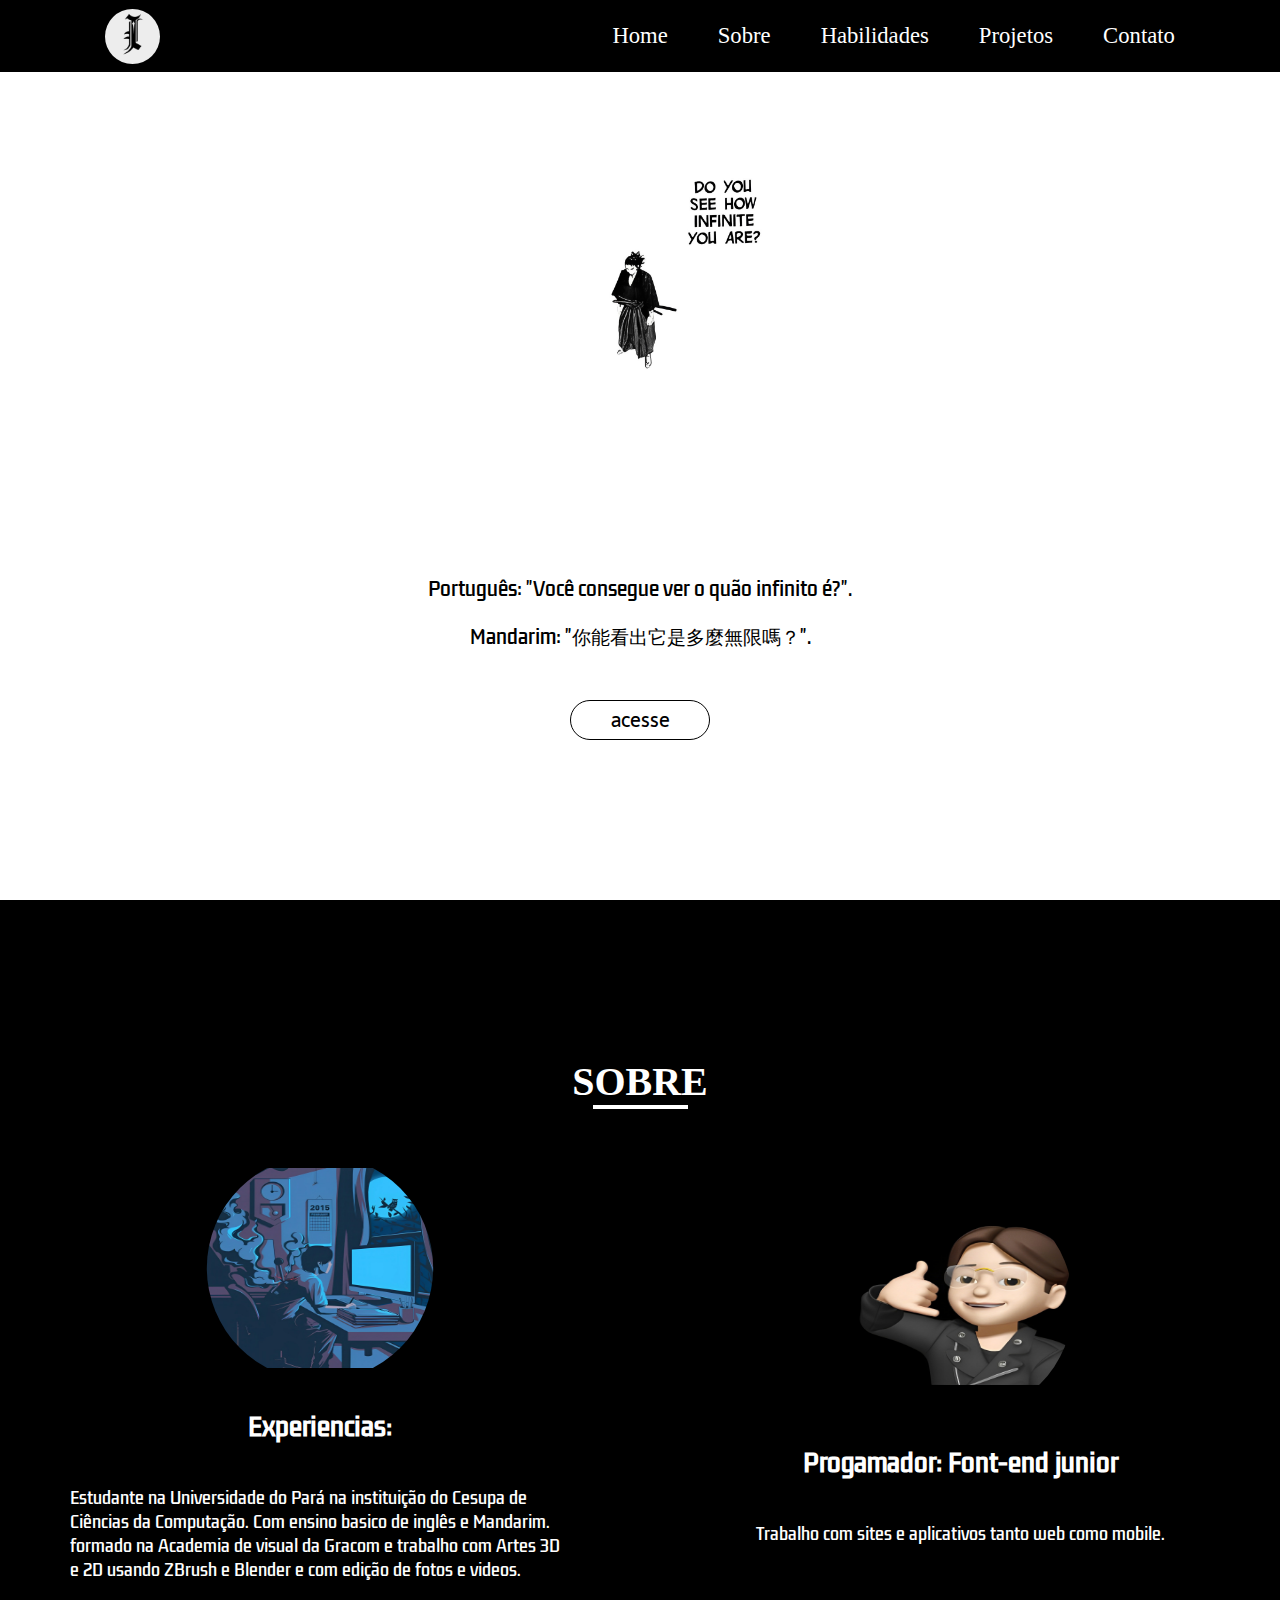
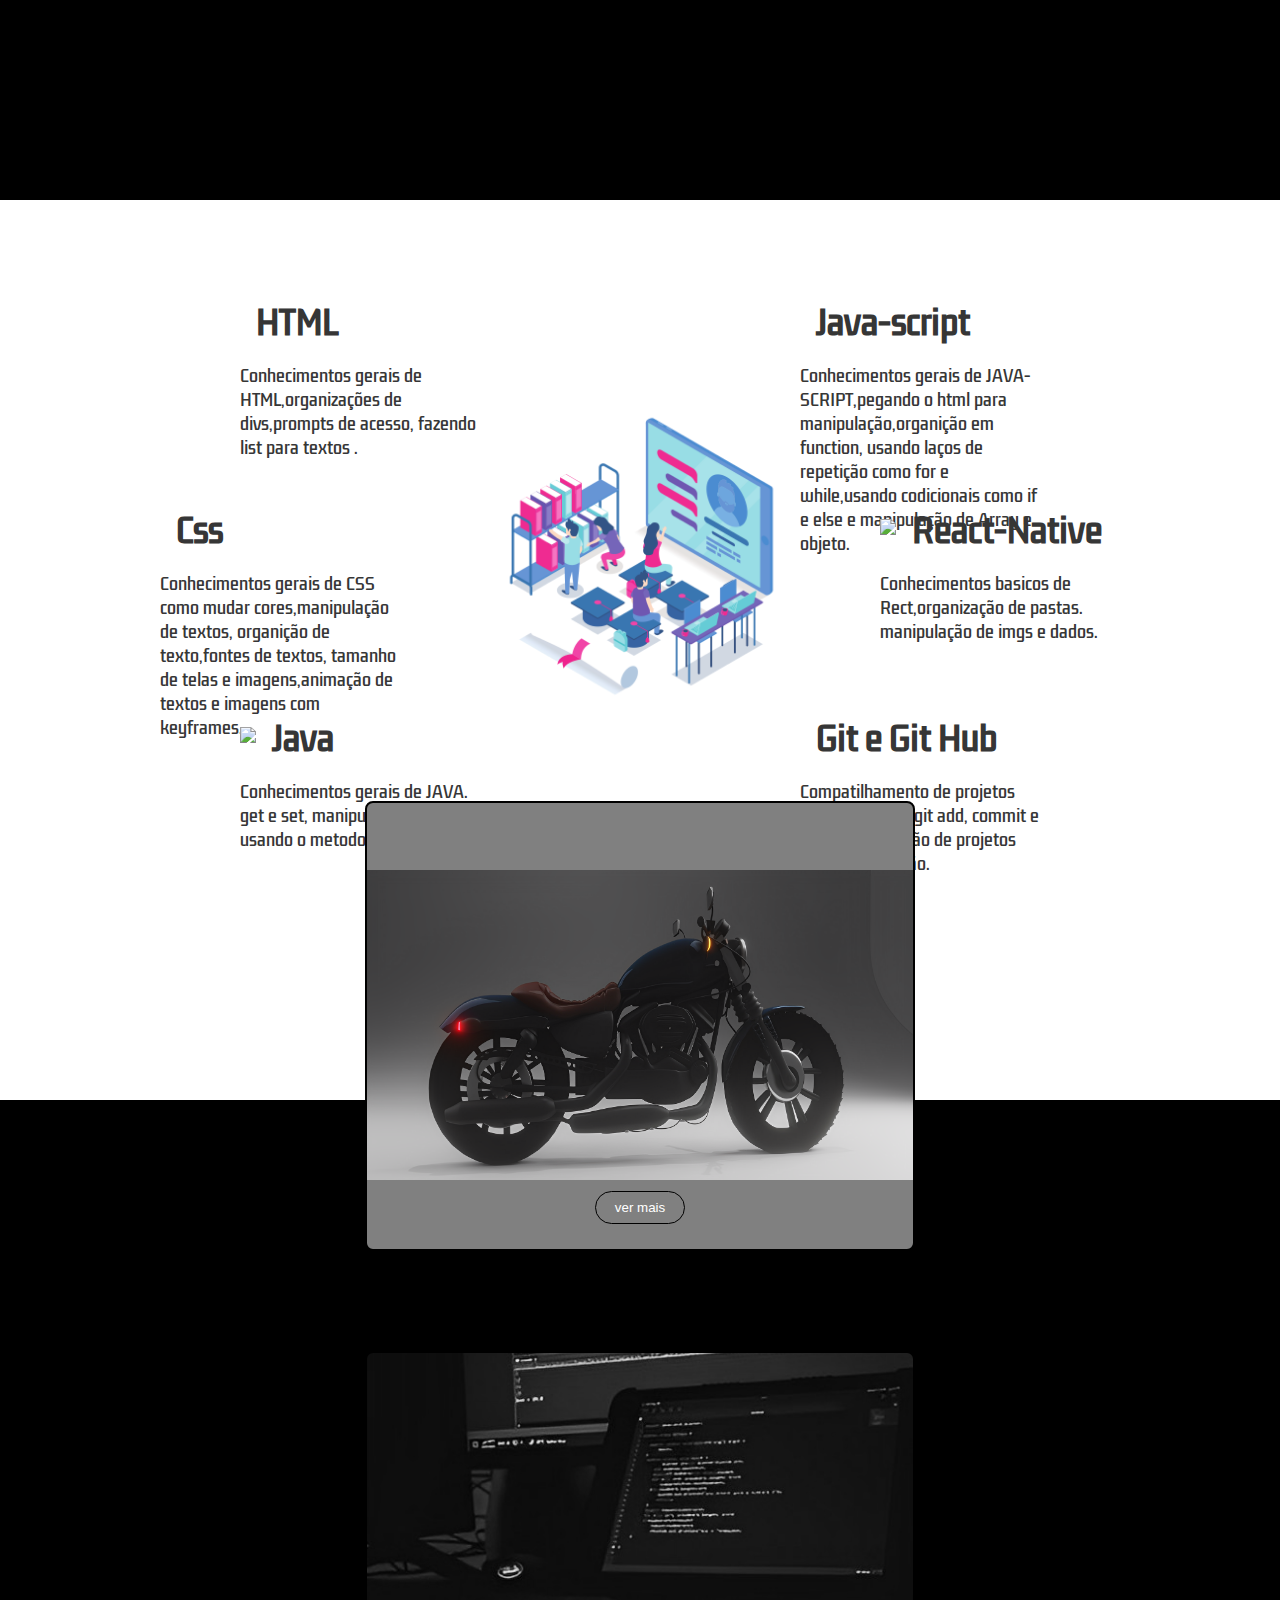
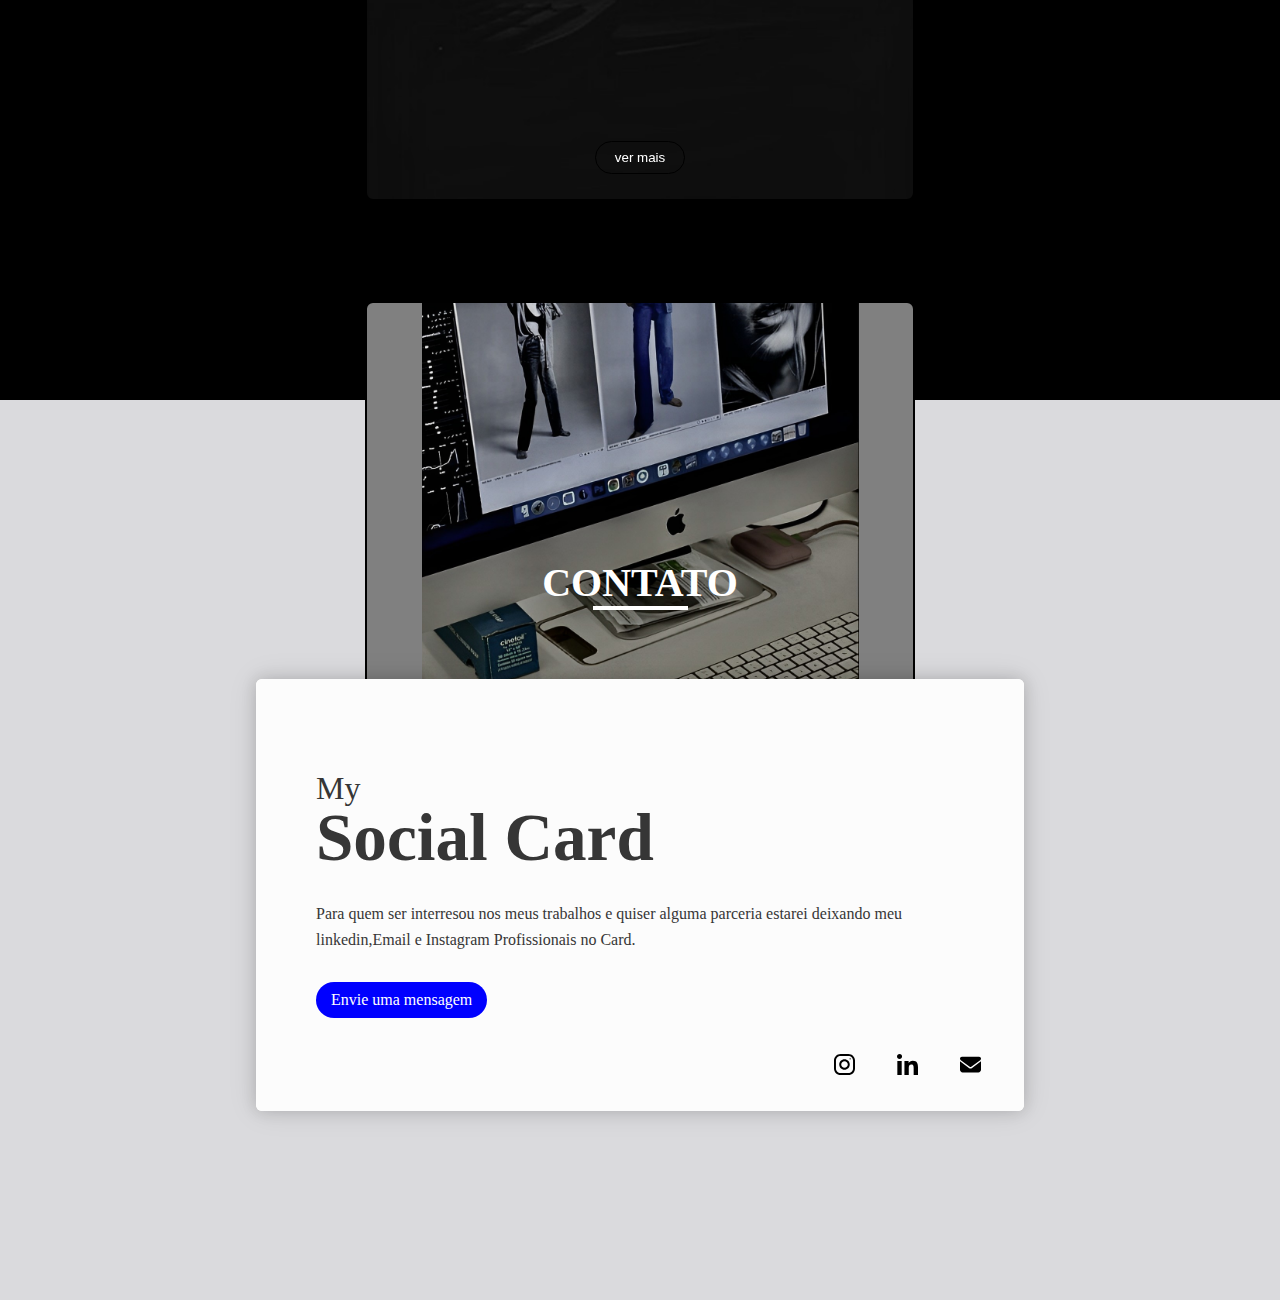
==== Index.html @ b006599d "Project-Organization" ====
<!DOCTYPE html>
<html lang="pt-br">
<head>
    <meta charset="UTF-8">
    <meta http-equiv="X-UA-Compatible" content="IE=edge">
    <meta name="viewport" content="width=device-width, initial-scale=1.0">
    <title>Portfólio</title>
    <link rel=" icon" href="imgs/images.jpeg.jpg" type="img/">
    <link rel="stylesheet" href="css/style.css">
    <script src="https://kit.fontawesome.com/90dd3151ae.js" crossorigin="anonymous"></script>
    <script src="js/index.js" defer></script>
    <script src="js/scroll.js" defer></script>
</head>
<body>
    <header class="navegacao-principal">
        <div class="menu-fixo">
          <div class="navegacao-container">
              <img  class="navegacao-container-foto" src="imgs/I.jpg" >
                <ul class="nave-intens nav" type="none" >
                    <a href="#home"><li>Home</li> </a>
                    <a href="#sobre"><li>Sobre</li></a>
                    <a href="#habilidade"><li>Habilidades</li></a>
                    <a href="#projetos"><li>Projetos</li></a>
                    <a href="#contato"><li>Contato</li></a>
                </ul>
          </div>
        </div>
        <!----------FIM DO HEADER------------->
    </header>
    <main>
        <div class="home" id="home">
            <div class="home-container">
                <img src="imgs/Logo_Definitiva.jpg" alt="Samurai">
                <p>Português: "Você consegue ver o quão infinito é?".</p>
                <p>Mandarim: "你能看出它是多麼無限嗎？".</p>
            </div>
            <div class="home-btn">
                <button class="btn">acesse</button>
            </div>
        </div> 
                                            <!------------------------------------------- FIM HOME ------------------------------------------->
        <div class="sobre" id="sobre">
            <div class="titulo">
                <h2>Sobre</h2>
                <div class="linha"></div>
            </div>
            <div class="sobre-content">
                <div class="sobre-card">
                    <img src="imgs/progamando.jpg" alt="Progamador">
                    <h2>Experiencias: </h2>
                    <p>Estudante na Universidade do Pará na instituição do Cesupa de Ciências da Computação.
                        Com ensino basico de inglês e Mandarim.
                        formado na Academia de visual da Gracom e trabalho com Artes 3D e 2D usando ZBrush e Blender e com edição de fotos e videos.
                    </p>
                </div>
                <div class="sobre-card">
                    <img src="imgs/Avatar.jpeg" alt="perfil_Israel" class="sobre-perfil">
                    <h2>Progamador: Font-end junior</h2>
                    <p>Trabalho com sites e aplicativos tanto web como mobile.</p>
                </div>
            </div>
        </div>
         <!------------------------------------------- FIM SOBRE ------------------------------------------->
        <div class="habilidades-sessao" id="habilidade">
            <div class="titulo">
                <h2>Habilidades</h2>
                <div class="linha"></div>
            </div>
                <div class="conhecimentos">
                    <div class="conhecimento">
                        <div class="conhecimento-header">
                            <i class="fa-brands fa-html5"></i>
                            <h3>HTML</h3>
                        </div>
                        <div class="conhecimento-text">
                            <p>Conhecimentos gerais de HTML,organizações de divs,prompts de acesso, fazendo list para textos .
                            </p>
                        </div>
                    </div>
                    <div class="conhecimento">
                        <div class="conhecimento-header">
                            <i class="fab fa-css3-alt"></i>
                            <h3>Css</h3>
                        </div>
                        <div class="conhecimento-text">
                            <p>Conhecimentos gerais de CSS como mudar cores,manipulação de textos, organição de texto,fontes de textos, tamanho de telas e imagens,animação de textos e imagens com keyframes.
                            </p>
                        </div>
                    </div>
                <div class="conhecimento">
                    <div class="conhecimento-header">
                        <img src="https://img.icons8.com/ios/50/FFFFFF/java-coffee-cup-logo--v1.png"/>
                        <!-- <i class="fas fa-pencil-alt"></i> -->
                        <h3>Java</h3>
                    </div>
                    <div class="conhecimento-text">
                        <p>Conhecimentos gerais de JAVA. get e set, manipulação de objeto, usando o metodo polimofismo.
                        </p>
                    </div>
                </div>
            <div class="conhecimento">
                <div class="conhecimento-header">
                    <i class="fab fa-js"></i>
                    <h3>Java-script</h3>
                </div>
                <div class="conhecimento-text">
                    <p>Conhecimentos gerais de JAVA-SCRIPT,pegando o html para manipulação,organição em function, usando laços de repetição como for e while,usando codicionais como if e else e manipulação de Array e objeto.
                    </p>
                </div>
            </div>
        <div class="conhecimento">
            <div class="conhecimento-header">
                <!-- <i class="fab fa-bootstrap"></i> -->
                <img src="https://img.icons8.com/dotty/80/FFFFFF/react.png"/>
                <h3>React-Native</h3>
            </div>
            <div class="conhecimento-text">
                <p>Conhecimentos basicos de Rect,organização de  pastas. manipulação de imgs e dados.
                </p>
    </div>
      </div>
        <div class="conhecimento">
        <div class="conhecimento-header">
            <i class="fa-brands fa-github"></i>
            <h3>Git e Git Hub</h3>
        </div>
        <div class="conhecimento-text">
            <p>Compatilhamento de projetos com git,usando git add, commit e push. organização de projetos gits e exportação.
            </p>
    </div>
      </div>
            <div class="conhecimentos-img">
            <img src="imgs/conhecimentos.png">
        </div>
     </div>
    </div>
      </div>
        <div class="projetos" id="projetos">
                <div class="titulo">
                    <h2>Projetos</h2>
                    <div class="linha"></div>
          </div>
             <div class="projetos-container">
                
             <div class="projetos-card projetos-img1">
              
                <button class="projetos-card-btn">
                      ver mais
                  </button>
          </div>
              <div class="projetos-card projetos-img2">
                 <button class="projetos-card-btn">
                      ver mais
                 </button>
           </div>
             <div class="projetos-card projetos-img3">
                 <button class="projetos-card-btn">
                     ver mais
                 </button>
             </div>
          </div>
        </div>
        <!------------------------------------------- FIM PROJETOS ------------------------------------------->
          <div class="contato" id="contato">
            <div class="titulo"> 
                <h2>Contato</h2>
                <div class="linha"></div>
            </div>
            <div class="l-main">
            <article class="c-card c-card--index js-card">
                <div class="c-card-content">
                   <h1 class="c-card__title">
                       My<span class="c-card__title-emphasis">Social Card</span>
                   </h1>
   
                   <p class="c-card__explanation">Para quem ser interresou nos meus trabalhos e quiser alguma parceria estarei deixando meu linkedin,Email e Instagram Profissionais no Card.</p>
   
                   <a href="#" class="c-button">Envie uma mensagem</a>
               </div>
         </article>
               <article class="c-card c-card--instagram js-card">
               <div class="c-card-content">
                  <h1 class="c-card__title">
                    Meu  <span class="c-card__title-emphasis">Instagram</span>
                  </h1>
   
                  <p class="c-card__explanation">Instagram Profissional: </p>
   
                  <a href="#" class="c-button">Ir para meu Instagram</a>
              </div>
            </article>
       <article class="c-card c-card--linkedin js-card">
             <div class="c-card-content">
              <h1 class="c-card__title">
               Contato para  meu<span class="c-card__title-emphasis">Linkedin
               </span>
              </h1>
   
              <p class="c-card__explanation">Linkedin:</p>
              <link rel="stylesheet" href="linkedin.com/in/israel-coimbra-de-pina-65b258231"/>
             
   
              <a href="#" class="c-button">Ir para meu Linkedin</a>
            </div>
          </article>
         <article class="c-card c-card--twitter js-card">
           <div class="c-card-content">
            <h1 class="c-card__title">
             É meu  <span class="c-card__title-emphasis">Email</span>
            </h1>
   
           <p class="c-card__explanation">Email Profissional para Contato: israelcoimbra4142@gmail.com</p>
   
           <a href="#" class="c-button">Ir para meu Email</a>
         </div>
       </article>
   
       <ul class="c-menu js-menu">
           <li
               class="c-menu__item c-menu__item--index"
               data-social-network="index"
           >
               <button class="c-menu__toggle is-active js-section-toggle">
                   <svg
                       xmlns="http://www.w3.org/2000/svg"
                       viewBox="0 0 512 512"
                   >
                       <path
                           d="M503.402 228.885L273.684 19.567c-10.083-9.189-25.288-9.188-35.367-.001L8.598 228.886c-8.077 7.36-10.745 18.7-6.799 28.889 3.947 10.189 13.557 16.772 24.484 16.772h36.69v209.721c0 8.315 6.742 15.057 15.057 15.057h125.914c8.315 0 15.057-6.741 15.057-15.057V356.932h74.002v127.337c0 8.315 6.742 15.057 15.057 15.057h125.908c8.315 0 15.057-6.741 15.057-15.057V274.547h36.697c10.926 0 20.537-6.584 24.484-16.772 3.941-10.19 1.273-21.529-6.804-28.89zM445.092 42.73H343.973l116.176 105.636v-90.58c0-8.315-6.741-15.056-15.057-15.056z"
                       />
                   </svg>
               </button>
           </li>
   
           <li
               class="c-menu__item c-menu__item--instagram"
               data-social-network="instagram"
           >
               <button class="c-menu__toggle js-section-toggle">
                   <svg
                       xmlns="http://www.w3.org/2000/svg"
                       viewBox="0 0 512 512"
                   >
                       <path
                           d="M352 0H160C71.648 0 0 71.648 0 160v192c0 88.352 71.648 160 160 160h192c88.352 0 160-71.648 160-160V160C512 71.648 440.352 0 352 0zm112 352c0 61.76-50.24 112-112 112H160c-61.76 0-112-50.24-112-112V160C48 98.24 98.24 48 160 48h192c61.76 0 112 50.24 112 112v192z"
                       />
                       <path
                           d="M256 128c-70.688 0-128 57.312-128 128s57.312 128 128 128 128-57.312 128-128-57.312-128-128-128zm0 208c-44.096 0-80-35.904-80-80 0-44.128 35.904-80 80-80s80 35.872 80 80c0 44.096-35.904 80-80 80z"
                       />
                       <circle cx="393.6" cy="118.4" r="17.056" />
                   </svg>
               </button>
           </li>
   
           <li
               class="c-menu__item c-menu__item--linkedin"
               data-social-network="linkedin"
           >
               <button class="c-menu__toggle js-section-toggle">
                   <svg
                       viewBox="0 0 24 24"
                       xmlns="http://www.w3.org/2000/svg"
                   >
                       <path
                           d="M23.994 24v-.001H24v-8.802c0-4.306-.927-7.623-5.961-7.623-2.42 0-4.044 1.328-4.707 2.587h-.07V7.976H8.489v16.023h4.97v-7.934c0-2.089.396-4.109 2.983-4.109 2.549 0 2.587 2.384 2.587 4.243V24zM.396 7.977h4.976V24H.396zM2.882 0C1.291 0 0 1.291 0 2.882s1.291 2.909 2.882 2.909 2.882-1.318 2.882-2.909A2.884 2.884 0 002.882 0z"
                       />
                   </svg>
               </button>
           </li>
   
           <li
               class="c-menu__item c-menu__item--twitter"
               data-social-network="twitter">
               <button class="c-menu__toggle js-section-toggle">
                <svg xmlns="http://www.w3.org/2000/svg" viewBox="0 0 512 512"><!--! Font Awesome Pro 6.2.1 by @fontawesome - https://fontawesome.com License - https://fontawesome.com/license (Commercial License) Copyright 2022 Fonticons, Inc. --><path d="M48 64C21.5 64 0 85.5 0 112c0 15.1 7.1 29.3 19.2 38.4L236.8 313.6c11.4 8.5 27 8.5 38.4 0L492.8 150.4c12.1-9.1 19.2-23.3 19.2-38.4c0-26.5-21.5-48-48-48H48zM0 176V384c0 35.3 28.7 64 64 64H448c35.3 0 64-28.7 64-64V176L294.4 339.2c-22.8 17.1-54 17.1-76.8 0L0 176z"/></svg>
                </button>
            </li>
        </ul>
      </div>
    </div>
  </main>
            <!--------Fim da Sessão Contato -------------->
</body>
</html>
---- css/style.css ----
@charset "UTF-8";
@import url("https://fonts.googleapis.com/css2?family=Kdam+Thmor+Pro&family=Sarala&display=swap");
.navegacao-principal .menu-fixo {
  position: fixed;
  width: 100%;
  height: 10vh;
  z-index: 2;
}

.navegacao-principal .menu-fixo .navegacao-container {
  display: -webkit-box;
  display: -ms-flexbox;
  display: flex;
  -ms-flex-pack: distribute;
      justify-content: space-around;
  -webkit-box-align: center;
      -ms-flex-align: center;
          align-items: center;
  height: 8vh;
  background: black;
  color: white;
}

.navegacao-principal .menu-fixo .navegacao-container .navegacao-container-foto {
  height: 55px;
  border-radius: 40px;
  margin-right: 15vw;
  font-size: 20pt;
}

.navegacao-principal .menu-fixo .navegacao-container .navegacao-container-foto:hover {
  -webkit-transform: scale(1.1);
          transform: scale(1.1);
  -webkit-transition: 0.5s;
  transition: 0.5s;
  cursor: pointer;
}

.navegacao-principal .menu-fixo .navegacao-container .nave-intens {
  display: -webkit-box;
  display: -ms-flexbox;
  display: flex;
  -webkit-box-orient: horizontal;
  -webkit-box-direction: normal;
      -ms-flex-direction: row;
          flex-direction: row;
}

.navegacao-principal .menu-fixo .navegacao-container .nave-intens li {
  margin-left: 50px;
  font-size: 17pt;
}

.navegacao-principal .menu-fixo .navegacao-container .nave-intens li:hover {
  border-bottom: 5px solid white;
}

.home {
  height: 100vh;
  width: 100%;
  display: -webkit-box;
  display: -ms-flexbox;
  display: flex;
  -webkit-box-pack: end;
      -ms-flex-pack: end;
          justify-content: flex-end;
  -webkit-box-align: center;
      -ms-flex-align: center;
          align-items: center;
  -webkit-box-orient: vertical;
  -webkit-box-direction: normal;
      -ms-flex-direction: column;
          flex-direction: column;
  background-repeat: no-repeat;
  background-position: center;
  background-color: white;
}

.home-container {
  height: 5vh;
  width: 100%;
  display: -webkit-box;
  display: -ms-flexbox;
  display: flex;
  -webkit-box-align: center;
      -ms-flex-align: center;
          align-items: center;
  -webkit-box-pack: center;
      -ms-flex-pack: center;
          justify-content: center;
  -webkit-box-orient: vertical;
  -webkit-box-direction: normal;
      -ms-flex-direction: column;
          flex-direction: column;
  margin-bottom: 15rem;
}

.home-container p {
  font-family: 'Kdam Thmor Pro', sans-serif;
  margin-top: 1.5rem;
  font-size: 1.2rem;
  margin: 1vh;
}

.home img {
  height: 50vh;
}

.home-btn {
  height: 10vh;
  width: 100%;
  display: -webkit-box;
  display: -ms-flexbox;
  display: flex;
  -webkit-box-orient: vertical;
  -webkit-box-direction: normal;
      -ms-flex-direction: column;
          flex-direction: column;
  -webkit-box-align: center;
      -ms-flex-align: center;
          align-items: center;
  -webkit-box-pack: end;
      -ms-flex-pack: end;
          justify-content: flex-end;
  margin-bottom: 10rem;
}

.home-btn .btn {
  background: transparent;
  height: 40px;
  width: 140px;
  line-height: 1;
  border: 1px solid black;
  -webkit-box-shadow: #0d1c4a;
          box-shadow: #0d1c4a;
  font-family: 'Sarala', sans-serif;
  font-size: 20px;
  font-weight: 400;
  color: black;
  border-radius: 200rem;
}

.home-btn .btn:hover {
  -webkit-transform: scale(1.1);
          transform: scale(1.1);
  background: black;
  color: white;
  font-weight: bold;
  -webkit-transition: 0.5s all ease-in-out;
  transition: 0.5s all ease-in-out;
  cursor: pointer;
}

.home-btn .fa-angle-down {
  font-size: 60pt;
  -webkit-animation: flutuando 1s ease-in-out infinite;
          animation: flutuando 1s ease-in-out infinite;
}

.sobre {
  height: 100vh;
  width: 100%;
  background: black;
  display: -webkit-box;
  display: -ms-flexbox;
  display: flex;
  -webkit-box-orient: vertical;
  -webkit-box-direction: normal;
      -ms-flex-direction: column;
          flex-direction: column;
  -webkit-box-align: center;
      -ms-flex-align: center;
          align-items: center;
  -webkit-box-pack: center;
      -ms-flex-pack: center;
          justify-content: center;
  padding: 3.5rem 0;
}

.sobre .sobre-content {
  width: 100%;
  display: -webkit-box;
  display: -ms-flexbox;
  display: flex;
  -ms-flex-wrap: wrap;
      flex-wrap: wrap;
  color: white;
  -ms-flex-pack: distribute;
      justify-content: space-around;
  -webkit-box-orient: horizontal;
  -webkit-box-direction: normal;
      -ms-flex-direction: row;
          flex-direction: row;
}

.sobre .sobre-content .sobre-card {
  display: -webkit-box;
  display: -ms-flexbox;
  display: flex;
  -webkit-box-orient: vertical;
  -webkit-box-direction: normal;
      -ms-flex-direction: column;
          flex-direction: column;
  -webkit-box-align: center;
      -ms-flex-align: center;
          align-items: center;
  -webkit-box-pack: center;
      -ms-flex-pack: center;
          justify-content: center;
  width: 500px;
  margin: 2.5rem 2.5rem 0 2.5rem;
}

.sobre .sobre-content .sobre-card img {
  height: 200px;
  width: 50%;
  -webkit-clip-path: circle(50% at 50% 50%);
          clip-path: circle(50% at 50% 50%);
}

.sobre .sobre-content .sobre-card p {
  margin: 2.5rem 0 5rem 0;
  font-family: 'Kdam Thmor Pro', sans-serif;
  margin-top: 2.5rem;
}

.sobre .sobre-content .sobre-card h2 {
  font-family: 'Kdam Thmor Pro', sans-serif;
  margin-top: 2.5rem;
}

.habilidades-sessao {
  background: white;
  height: 100vh;
}

.habilidades-sessao .conhecimentos {
  height: 100%;
  display: -ms-grid;
  display: grid;
  -ms-grid-columns: (1fr)[16];
      grid-template-columns: repeat(16, 1fr);
  -ms-grid-rows: (6rem)[6];
      grid-template-rows: repeat(6, 6rem);
  row-gap: 0.5rem;
}

.habilidades-sessao .conhecimentos .conhecimento .conhecimento-header {
  display: -webkit-box;
  display: -ms-flexbox;
  display: flex;
  -webkit-box-align: center;
      -ms-flex-align: center;
          align-items: center;
  color: #363636;
}

.habilidades-sessao .conhecimentos .conhecimento .conhecimento-header i {
  font-size: 2.5rem;
}

.habilidades-sessao .conhecimentos .conhecimento .conhecimento-header h3 {
  font-family: var(--font-secundary);
  font-size: 2rem;
  padding-left: 1rem;
  font-family: 'Kdam Thmor Pro', sans-serif;
  margin-top: 0.5rem;
  color: #363636;
}

.habilidades-sessao .conhecimentos .conhecimento .conhecimento-text {
  margin-top: 1rem;
  color: #363636;
  font-family: 'Kdam Thmor Pro', sans-serif;
}

.habilidades-sessao .conhecimentos .conhecimento:nth-child(1) {
  -ms-grid-column: 4;
  -ms-grid-column-span: 3;
  grid-column: 4/7;
  -ms-grid-row: 1;
  -ms-grid-row-span: 2;
  grid-row: 1/3;
}

.habilidades-sessao .conhecimentos .conhecimento:nth-child(2) {
  -ms-grid-column: 3;
  -ms-grid-column-span: 3;
  grid-column: 3/6;
  -ms-grid-row: 3;
  -ms-grid-row-span: 2;
  grid-row: 3/5;
}

.habilidades-sessao .conhecimentos .conhecimento:nth-child(3) {
  -ms-grid-column: 4;
  -ms-grid-column-span: 3;
  grid-column: 4/7;
  grid-row: 5/-1;
}

.habilidades-sessao .conhecimentos .conhecimento:nth-child(4) {
  -ms-grid-column: 11;
  -ms-grid-column-span: 3;
  grid-column: 11/14;
  -ms-grid-row: 1;
  -ms-grid-row-span: 2;
  grid-row: 1/3;
}

.habilidades-sessao .conhecimentos .conhecimento:nth-child(5) {
  -ms-grid-column: 12;
  -ms-grid-column-span: 3;
  grid-column: 12/15;
  -ms-grid-row: 3;
  -ms-grid-row-span: 2;
  grid-row: 3/5;
}

.habilidades-sessao .conhecimentos .conhecimento:nth-child(6) {
  -ms-grid-column: 11;
  -ms-grid-column-span: 3;
  grid-column: 11/14;
  grid-row: 5/-1;
}

.habilidades-sessao .conhecimentos .conhecimentos-img {
  -ms-grid-column: 7;
  -ms-grid-column-span: 4;
  grid-column: 7/11;
  -ms-grid-row: 2;
  -ms-grid-row-span: 4;
  grid-row: 2/6;
  width: 80%;
  height: 80%;
}

.habilidades-sessao .conhecimentos .conhecimentos-img img {
  -o-object-fit: cover;
     object-fit: cover;
  height: 100%;
}

.projetos {
  height: 100vh;
  width: 100%;
  display: -webkit-box;
  display: -ms-flexbox;
  display: flex;
  -webkit-box-pack: center;
      -ms-flex-pack: center;
          justify-content: center;
  -webkit-box-align: center;
      -ms-flex-align: center;
          align-items: center;
  background: black;
  -webkit-box-orient: vertical;
  -webkit-box-direction: normal;
      -ms-flex-direction: column;
          flex-direction: column;
}

.projetos .projetos-container {
  display: -webkit-box;
  display: -ms-flexbox;
  display: flex;
  -webkit-box-orient: horizontal;
  -webkit-box-direction: normal;
      -ms-flex-direction: row;
          flex-direction: row;
  -ms-flex-wrap: wrap;
      flex-wrap: wrap;
  -ms-flex-pack: distribute;
      justify-content: space-around;
  width: 80%;
}

.projetos .projetos-container .projetos-img1 {
  background-image: url(/imgs//motinha.png);
  background-repeat: no-repeat;
  background-size: 100%;
  background-position: center;
  -o-object-fit: cover;
     object-fit: cover;
}

.projetos .projetos-container .projetos-img2 {
  background-image: url(../../imgs/Progamação.jpg);
  background-repeat: no-repeat;
  background-size: 100%;
  background-position: center;
  -webkit-filter: grayscale(100%);
          filter: grayscale(100%);
  -webkit-transition: 0.5s all ease-out;
  transition: 0.5s all ease-out;
  -o-object-fit: cover;
     object-fit: cover;
}

.projetos .projetos-container .projetos-img2:hover {
  -webkit-filter: grayscale(0%);
          filter: grayscale(0%);
  background-size: 110%;
  -webkit-transition: 1s ease;
  transition: 1s ease;
}

.projetos .projetos-container .projetos-img3 {
  background-image: url(../../imgs/Edtitor.web.jpg);
  background-repeat: no-repeat;
  background-size: 80%;
  background-position: center;
  -o-object-fit: cover;
     object-fit: cover;
}

.projetos .projetos-container .projetos-card {
  width: 550px;
  height: 450px;
  border: black 2px  solid;
  background-color: gray;
  margin: 50px 50px 50px 50px;
  display: -webkit-box;
  display: -ms-flexbox;
  display: flex;
  -webkit-box-align: end;
      -ms-flex-align: end;
          align-items: flex-end;
  -webkit-box-pack: center;
      -ms-flex-pack: center;
          justify-content: center;
  border-radius: 8px;
  -webkit-transition: 0.5s;
  transition: 0.5s;
}

.projetos .projetos-container .projetos-card:hover .projetos-card-btn {
  -webkit-transform: scale(1.1);
          transform: scale(1.1);
  -webkit-transition: 0.5s all ease-in-out;
  transition: 0.5s all ease-in-out;
}

.projetos .projetos-container .projetos-card .projetos-card-btn {
  width: 90px;
  padding: 8px;
  margin-bottom: 25px;
  background-color: white;
  cursor: pointer;
  background: none;
  border: black 1.5px solid;
  color: white;
  -webkit-transition: 0.5s;
  transition: 0.5s;
  border-radius: 200rem;
}

.projetos .projetos-container .projetos-card .projetos-card-btn:hover {
  background-color: black;
  color: white;
}

.contato {
  background: #dadadd;
  height: 100vh;
  width: 100%;
  display: -webkit-box;
  display: -ms-flexbox;
  display: flex;
  -webkit-box-pack: center;
      -ms-flex-pack: center;
          justify-content: center;
  -webkit-box-orient: vertical;
  -webkit-box-direction: normal;
      -ms-flex-direction: column;
          flex-direction: column;
}

.contato .l-main {
  background: #fff;
  border-radius: 6px;
  height: 432px;
  width: 768px;
  padding: 60px;
  position: relative;
  display: -webkit-box;
  display: -ms-flexbox;
  display: flex;
  margin: 50px auto 50px auto;
  -webkit-box-shadow: 0 0 15px rgba(0, 0, 0, 0.15), 0 0 30px rgba(0, 0, 0, 0.1);
          box-shadow: 0 0 15px rgba(0, 0, 0, 0.15), 0 0 30px rgba(0, 0, 0, 0.1);
}

.contato .l-main h2 {
  color: black;
}

.c-button {
  background: blue;
  border-radius: 30px;
  color: #fff;
  display: inline-block;
  max-width: 210px;
  padding: 9px 15px;
  text-align: center;
  text-decoration: none;
  -webkit-transition: all 90ms ease-in;
  transition: all 90ms ease-in;
}

.c-button:hover {
  background-color: #00ffff;
  -webkit-transition: all 90ms ease-out;
  transition: all 90ms ease-out;
}

.c-button:active {
  -webkit-transform: translateY(1.5px);
          transform: translateY(1.5px);
}

.c-card {
  border-radius: 6px;
  color: #fff;
  display: -webkit-box;
  display: -ms-flexbox;
  display: flex;
  -webkit-box-orient: vertical;
  -webkit-box-direction: normal;
      -ms-flex-direction: column;
          flex-direction: column;
  -webkit-box-flex: 0.6;
      -ms-flex: 0.6;
          flex: 0.6;
  height: 100%;
  width: 100%;
  -webkit-box-pack: center;
      -ms-flex-pack: center;
          justify-content: center;
  position: absolute;
  left: 0;
  top: 0;
  padding: 30px 60px;
  -webkit-transition: all 385ms ease-in;
  transition: all 385ms ease-in;
}

.c-card.is-active {
  -webkit-clip-path: circle(100%);
          clip-path: circle(100%);
  -webkit-transition-delay: 0s;
          transition-delay: 0s;
  z-index: z-index(default);
}

.c-card:not(.is-active) {
  -webkit-transition-delay: 205ms;
          transition-delay: 205ms;
}

.c-card--index {
  background-color: #fcfcfc;
  color: #363636;
}

.c-card--instagram {
  background: #e4405f;
  -webkit-clip-path: circle(0% at 600px 90%);
          clip-path: circle(0% at 600px 90%);
}

.c-card--instagram .c-button {
  background: #4f5bd5;
}

.c-card--instagram .c-button:hover {
  background-color: #646eda;
}

.c-card--linkedin {
  background: #0077b5;
  -webkit-clip-path: circle(0% at 660px 90%);
          clip-path: circle(0% at 660px 90%);
}

.c-card--linkedin .c-button {
  background-color: #fcfcfc;
  color: black;
}

.c-card--linkedin .c-button:hover {
  background-color: #d6d6d6;
}

.c-card--twitter {
  background: #FF0000;
  -webkit-clip-path: circle(0% at 725px 90%);
          clip-path: circle(0% at 725px 90%);
}

.c-card--twitter .c-button {
  background-color: #fcfcfc;
  color: black;
}

.c-card--twitter .c-button:hover {
  background-color: #e3e3e3;
}

.c-card__title {
  font-weight: normal;
  line-height: 1;
  margin: 0;
}

.c-card__title-emphasis {
  display: inline-block;
  -webkit-box-flex: 1;
      -ms-flex: 1;
          flex: 1;
  font-size: 210%;
  font-weight: bold;
  width: 100%;
}

.c-card__explanation {
  line-height: 1.6;
  margin: 30px 0;
}

.c-menu {
  -webkit-box-align: end;
      -ms-flex-align: end;
          align-items: flex-end;
  bottom: 0;
  display: -webkit-box;
  display: -ms-flexbox;
  display: flex;
  height: 100%;
  list-style-type: none;
  margin: 0;
  padding: 0 30px 30px 0;
  position: absolute;
  right: 0;
}

.c-menu__item {
  z-index: z-index(dropdown);
  margin-left: 15px;
}

.c-menu__item--index {
  position: absolute;
  right: 30px;
  top: 30px;
}

.c-menu__toggle {
  background: transparent;
  border: 0;
  bottom: 30px;
  cursor: pointer;
  right: 30px;
  padding: 0;
  height: 30px;
  width: 48px;
  -webkit-transition: all 150ms ease-in-out;
  transition: all 150ms ease-in-out;
}

.c-menu__toggle:active {
  -webkit-transform: translateY(1.5px);
          transform: translateY(1.5px);
}

.c-menu__toggle.is-active {
  fill: #fcfcfc;
  pointer-events: none;
}

.c-menu__toggle > * {
  pointer-events: none;
}

.c-menu__toggle svg {
  width: 21px;
}

* {
  margin: 0;
  padding: 0;
  -webkit-box-sizing: border-box;
          box-sizing: border-box;
  -webkit-transition: 0.5s;
  transition: 0.5s;
  scroll-behavior: smooth;
}

a {
  text-decoration: none;
  color: white;
}

/* TITULO PADRAO */
.titulo {
  width: 100%;
  height: 10vh;
  display: -webkit-box;
  display: -ms-flexbox;
  display: flex;
  -webkit-box-orient: vertical;
  -webkit-box-direction: normal;
      -ms-flex-direction: column;
          flex-direction: column;
  -webkit-box-pack: center;
      -ms-flex-pack: center;
          justify-content: center;
  -webkit-box-align: center;
      -ms-flex-align: center;
          align-items: center;
}

.titulo h2 {
  color: white;
  text-align: center;
  font-size: 30pt;
  text-transform: uppercase;
}

.titulo .linha {
  width: 95px;
  height: 4px;
  background: white;
}

/* ===KEYFRAMES=== */
@-webkit-keyframes flutuando {
  0% {
    -webkit-transform: translate(0px, 0px);
            transform: translate(0px, 0px);
  }
  50% {
    -webkit-transform: translate(0px, -15px);
            transform: translate(0px, -15px);
  }
  100% {
    -webkit-transform: translate(0px, 0px);
            transform: translate(0px, 0px);
  }
}
@keyframes flutuando {
  0% {
    -webkit-transform: translate(0px, 0px);
            transform: translate(0px, 0px);
  }
  50% {
    -webkit-transform: translate(0px, -15px);
            transform: translate(0px, -15px);
  }
  100% {
    -webkit-transform: translate(0px, 0px);
            transform: translate(0px, 0px);
  }
}
/*# sourceMappingURL=style.css.map */
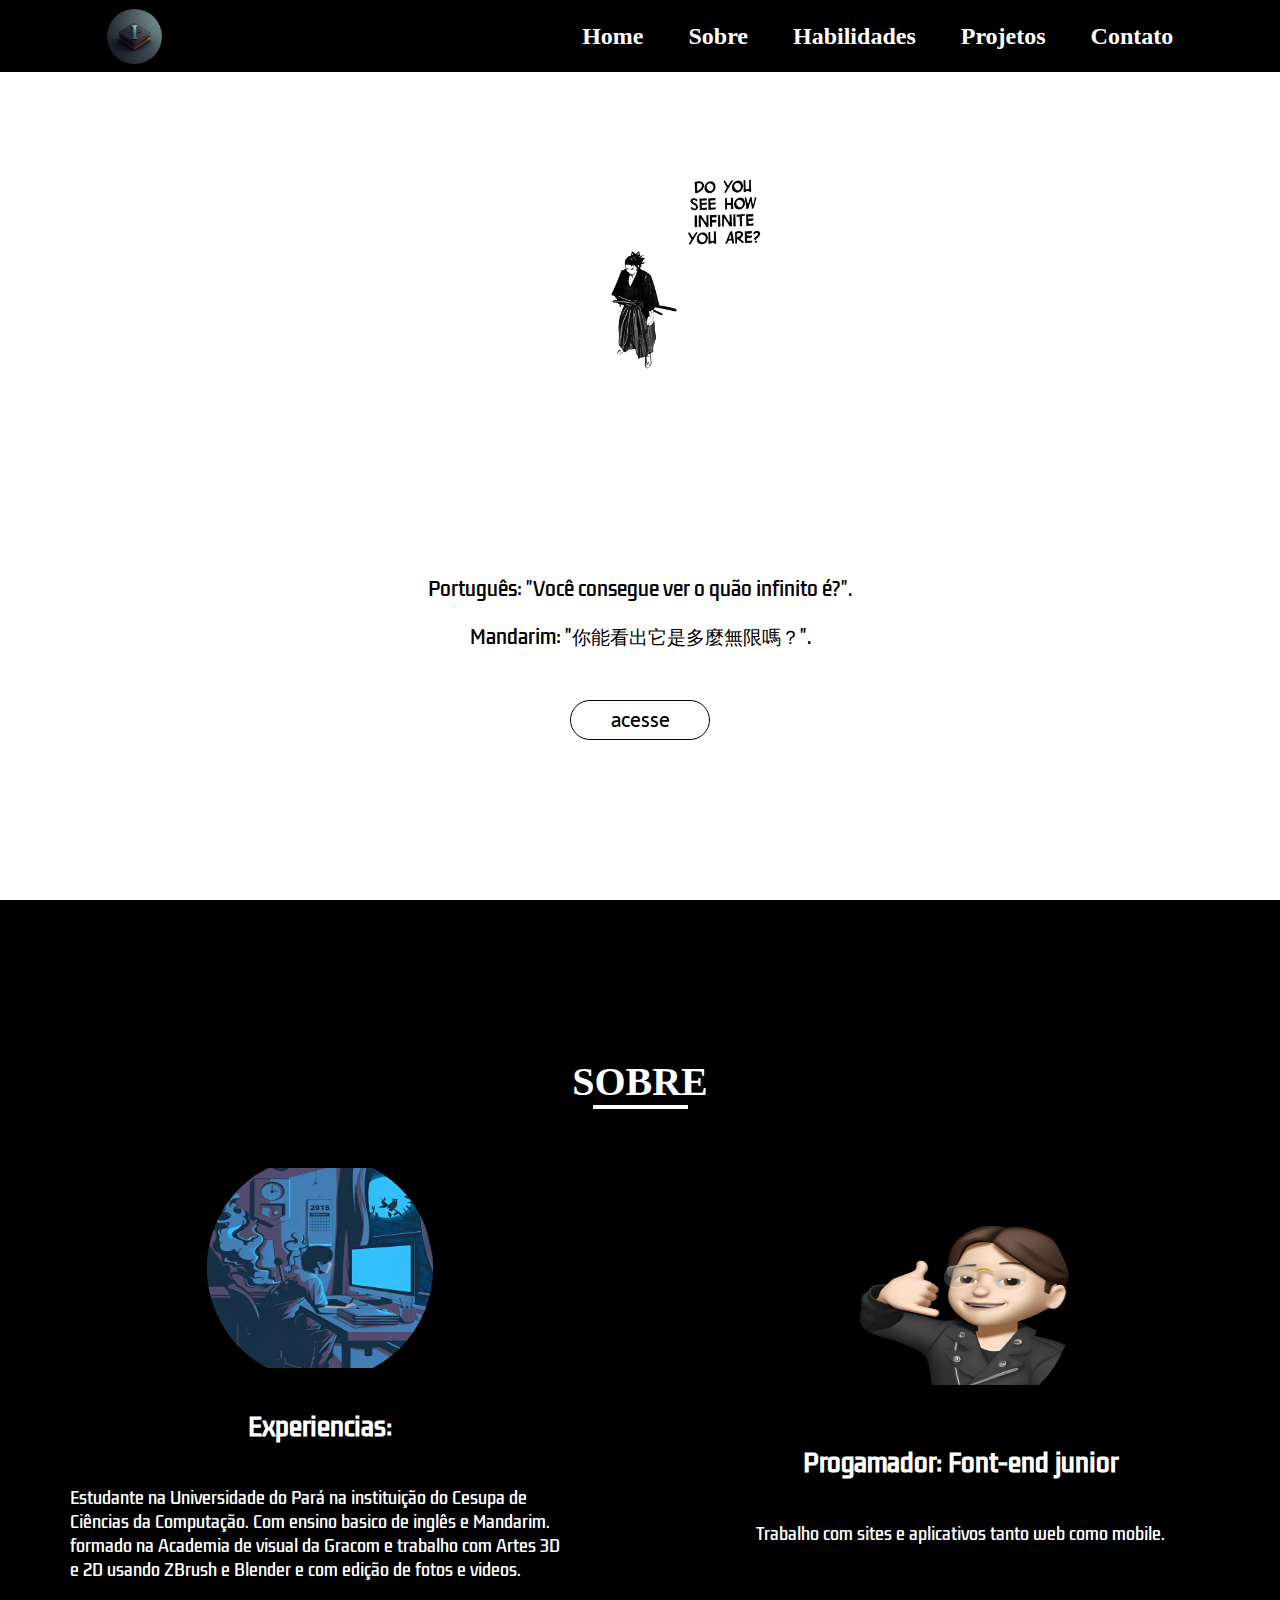
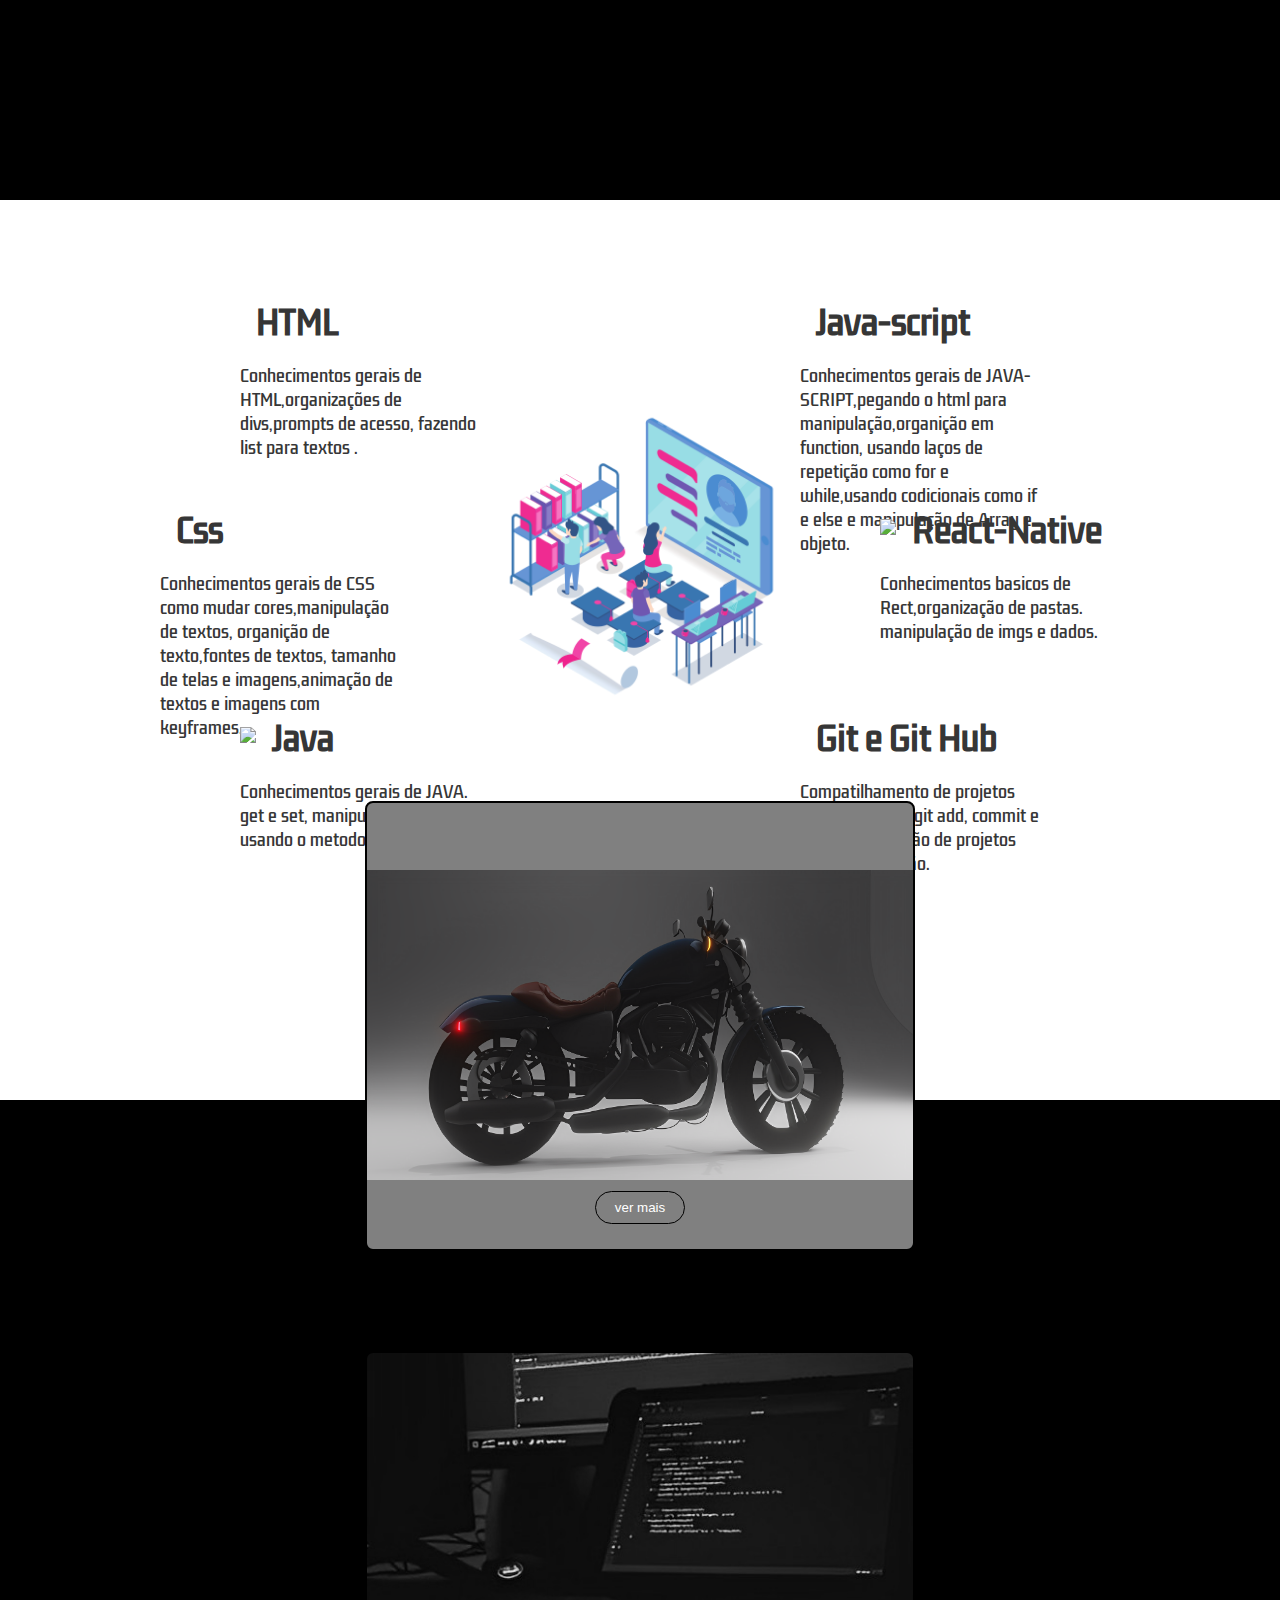
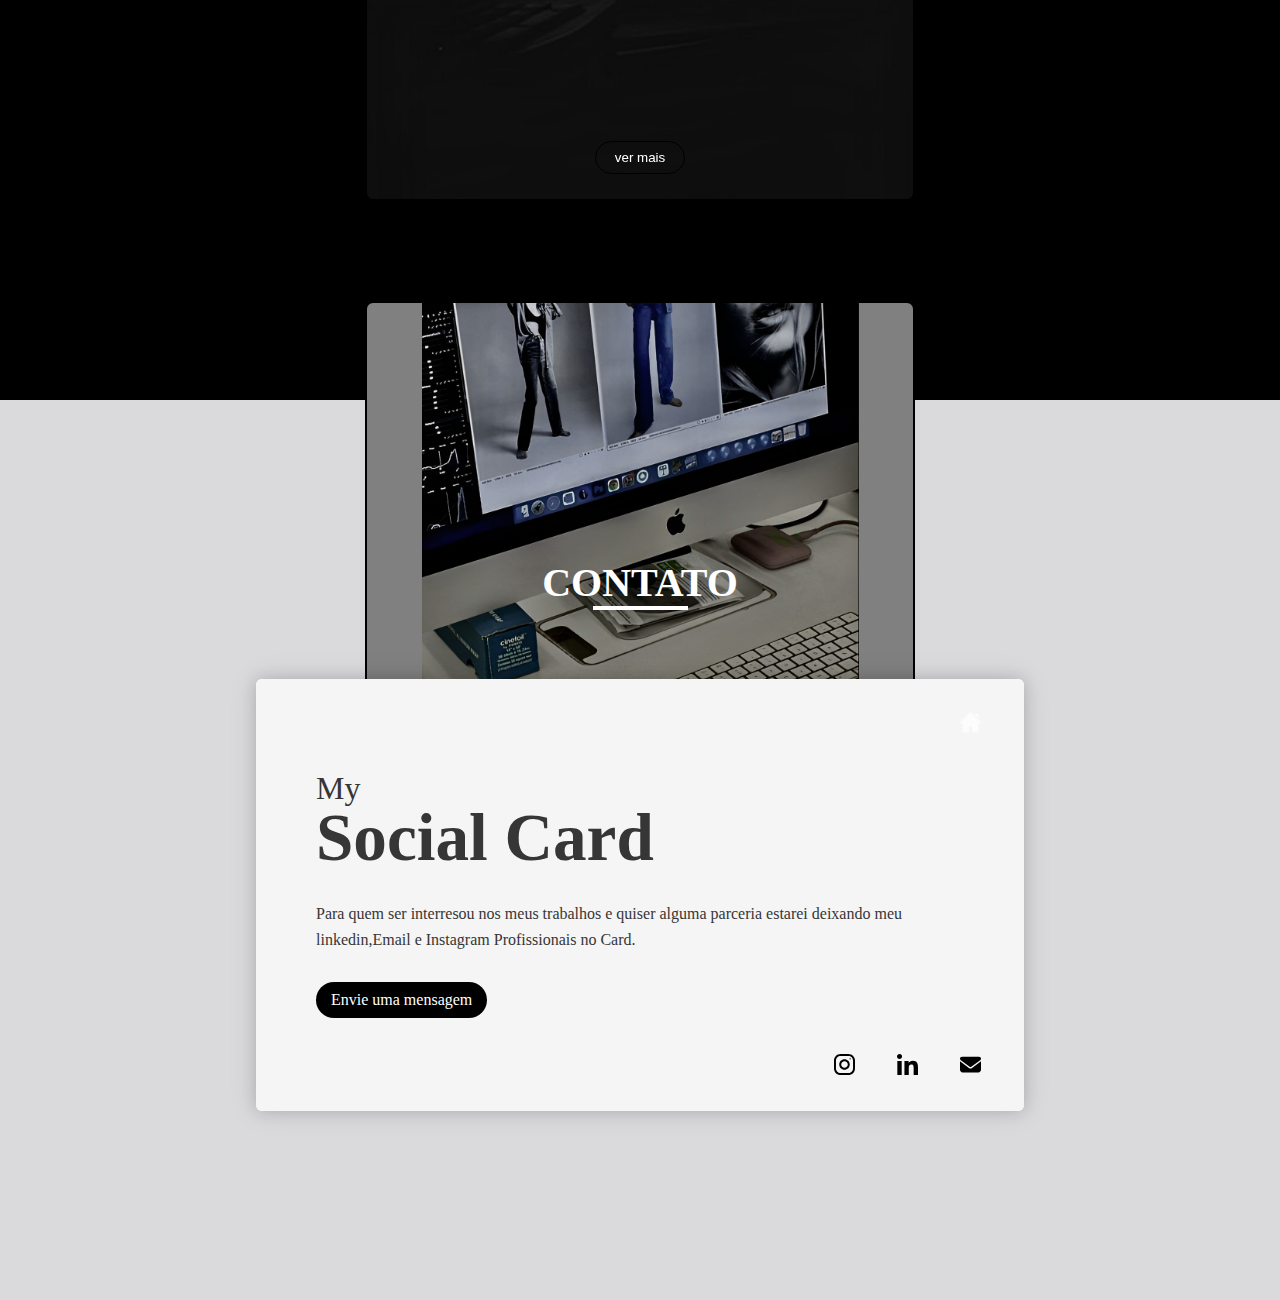
==== commit 69fb481d: "Prroject-addElements" ====
--- a/Index.html
+++ b/Index.html
@@ -15,7 +15,7 @@
     <header class="navegacao-principal">
         <div class="menu-fixo">
           <div class="navegacao-container">
-              <img  class="navegacao-container-foto" src="imgs/I.jpg" >
+              <img  class="navegacao-container-foto" src="imgs/Logo Para MIM.png" >
                 <ul class="nave-intens nav" type="none" >
                     <a href="#home"><li>Home</li> </a>
                     <a href="#sobre"><li>Sobre</li></a>
--- a/css/style.css
+++ b/css/style.css
@@ -19,6 +19,12 @@
   height: 8vh;
   background: black;
   color: white;
+  font-weight: bold;
+  border: none;
+  -webkit-transition: 0.5 all ease-in-out;
+  transition: 0.5 all ease-in-out;
+  font-size: 18px;
+  padding: 15px;
 }
 
 .navegacao-principal .menu-fixo .navegacao-container .navegacao-container-foto {
@@ -47,12 +53,21 @@
 }
 
 .navegacao-principal .menu-fixo .navegacao-container .nave-intens li {
-  margin-left: 50px;
-  font-size: 17pt;
+  margin-left: 45px;
+  font-size: 18pt;
 }
 
 .navegacao-principal .menu-fixo .navegacao-container .nave-intens li:hover {
-  border-bottom: 5px solid white;
+  background-color: white;
+  color: black;
+  cursor: pointer;
+  font-weight: bold;
+  font-size: 22px;
+  padding: 4px;
+  border: none;
+  border-radius: 200rem;
+  -webkit-transition: 0.5s all ease-in-out;
+  transition: 0.5s all ease-in-out;
 }
 
 .home {
@@ -496,7 +511,7 @@
 }
 
 .c-button {
-  background: blue;
+  background: black;
   border-radius: 30px;
   color: #fff;
   display: inline-block;
@@ -509,7 +524,7 @@
 }
 
 .c-button:hover {
-  background-color: #00ffff;
+  background-color: gray;
   -webkit-transition: all 90ms ease-out;
   transition: all 90ms ease-out;
 }
@@ -559,7 +574,7 @@
 }
 
 .c-card--index {
-  background-color: #fcfcfc;
+  background-color: whitesmoke;
   color: #363636;
 }
 
@@ -570,11 +585,11 @@
 }
 
 .c-card--instagram .c-button {
-  background: #4f5bd5;
+  background: #363636;
 }
 
 .c-card--instagram .c-button:hover {
-  background-color: #646eda;
+  background-color: black;
 }
 
 .c-card--linkedin {
@@ -589,7 +604,8 @@
 }
 
 .c-card--linkedin .c-button:hover {
-  background-color: #d6d6d6;
+  background-color: #0d1c4a;
+  color: white;
 }
 
 .c-card--twitter {
@@ -604,7 +620,8 @@
 }
 
 .c-card--twitter .c-button:hover {
-  background-color: #e3e3e3;
+  background-color: limegreen;
+  color: red;
 }
 
 .c-card__title {
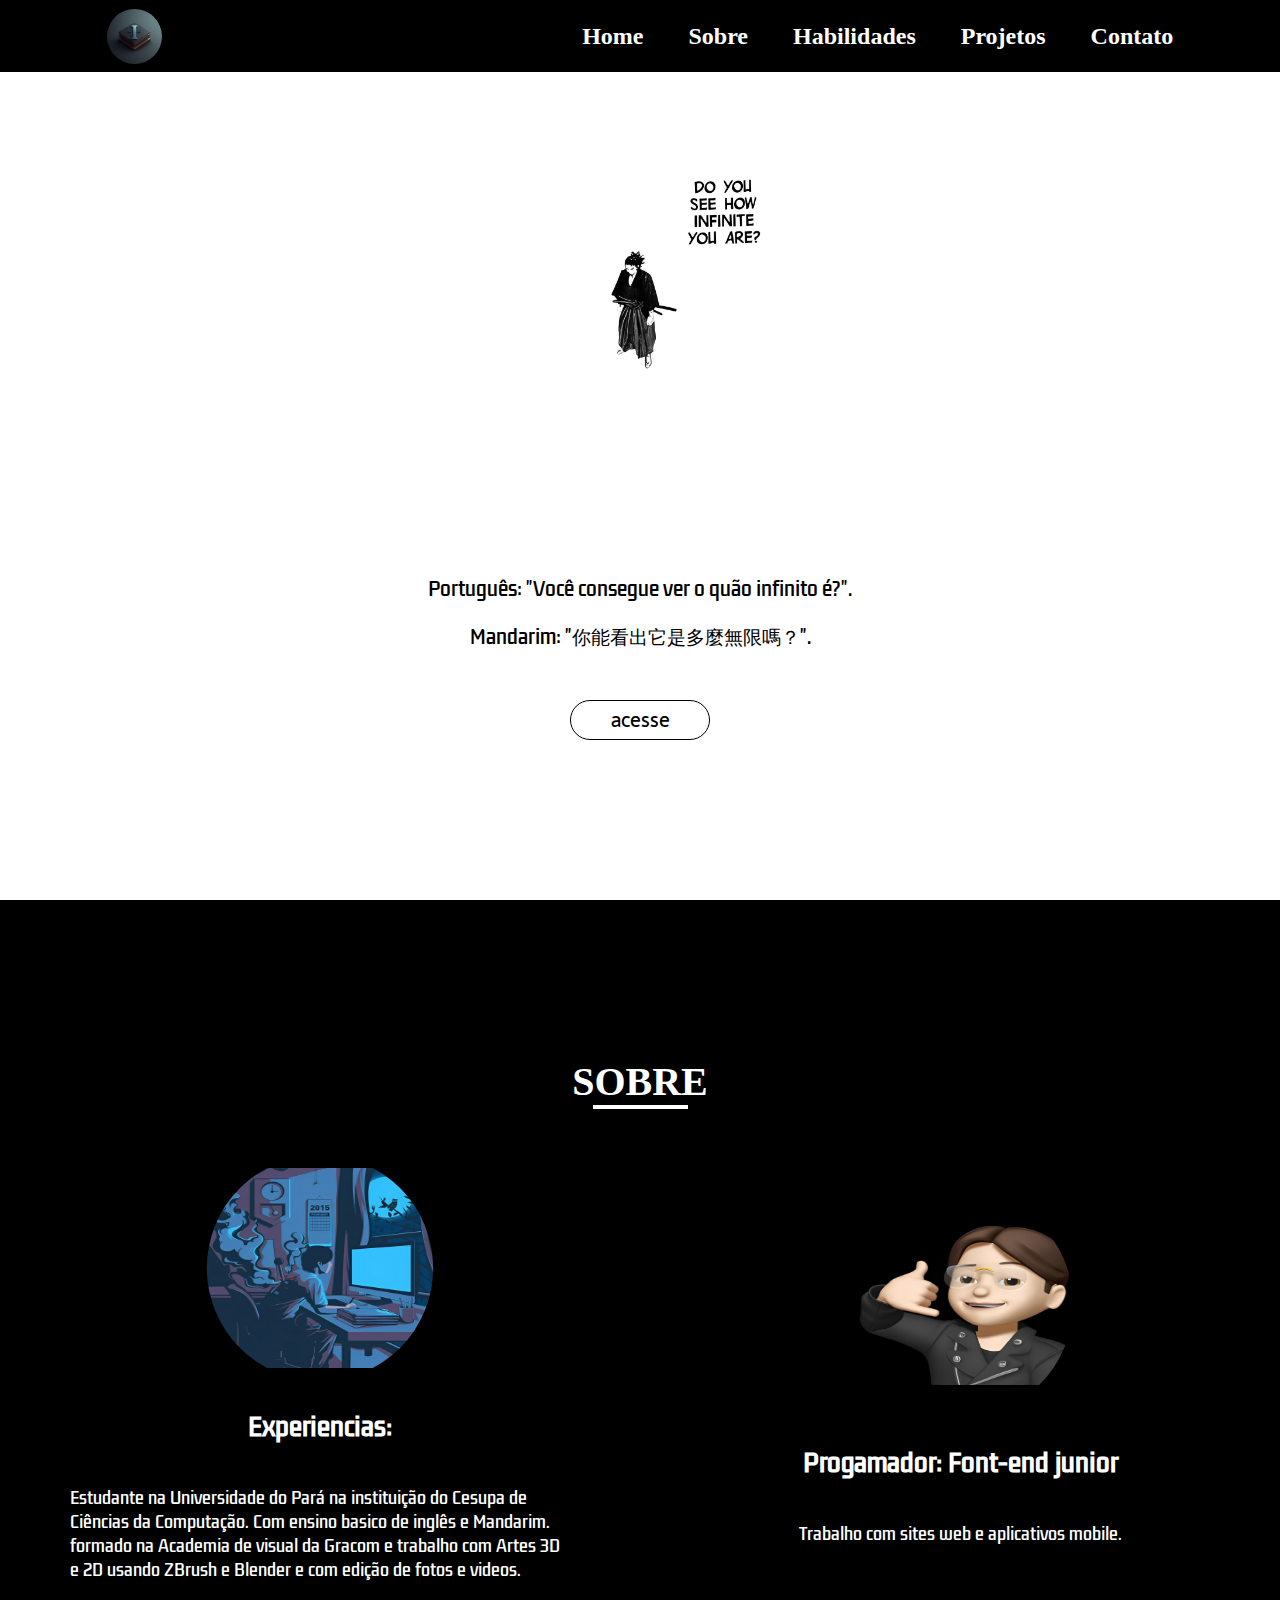
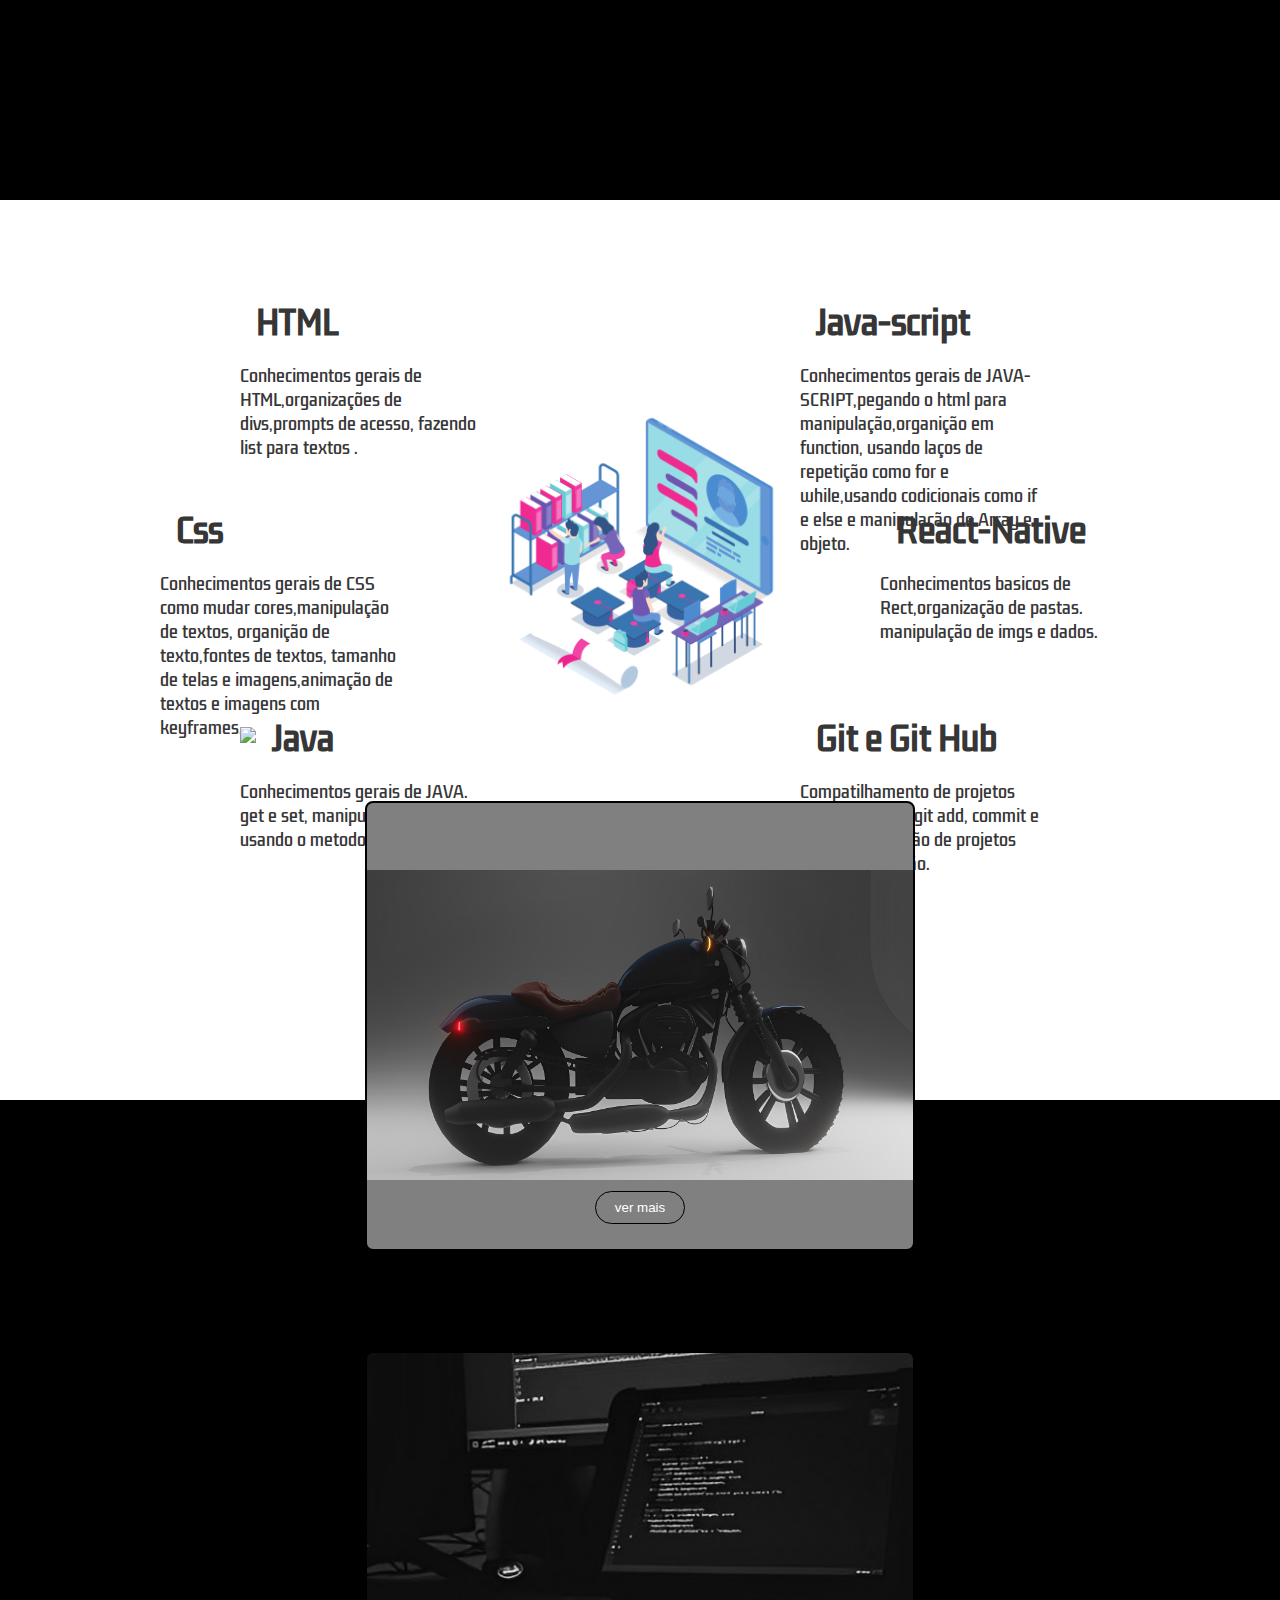
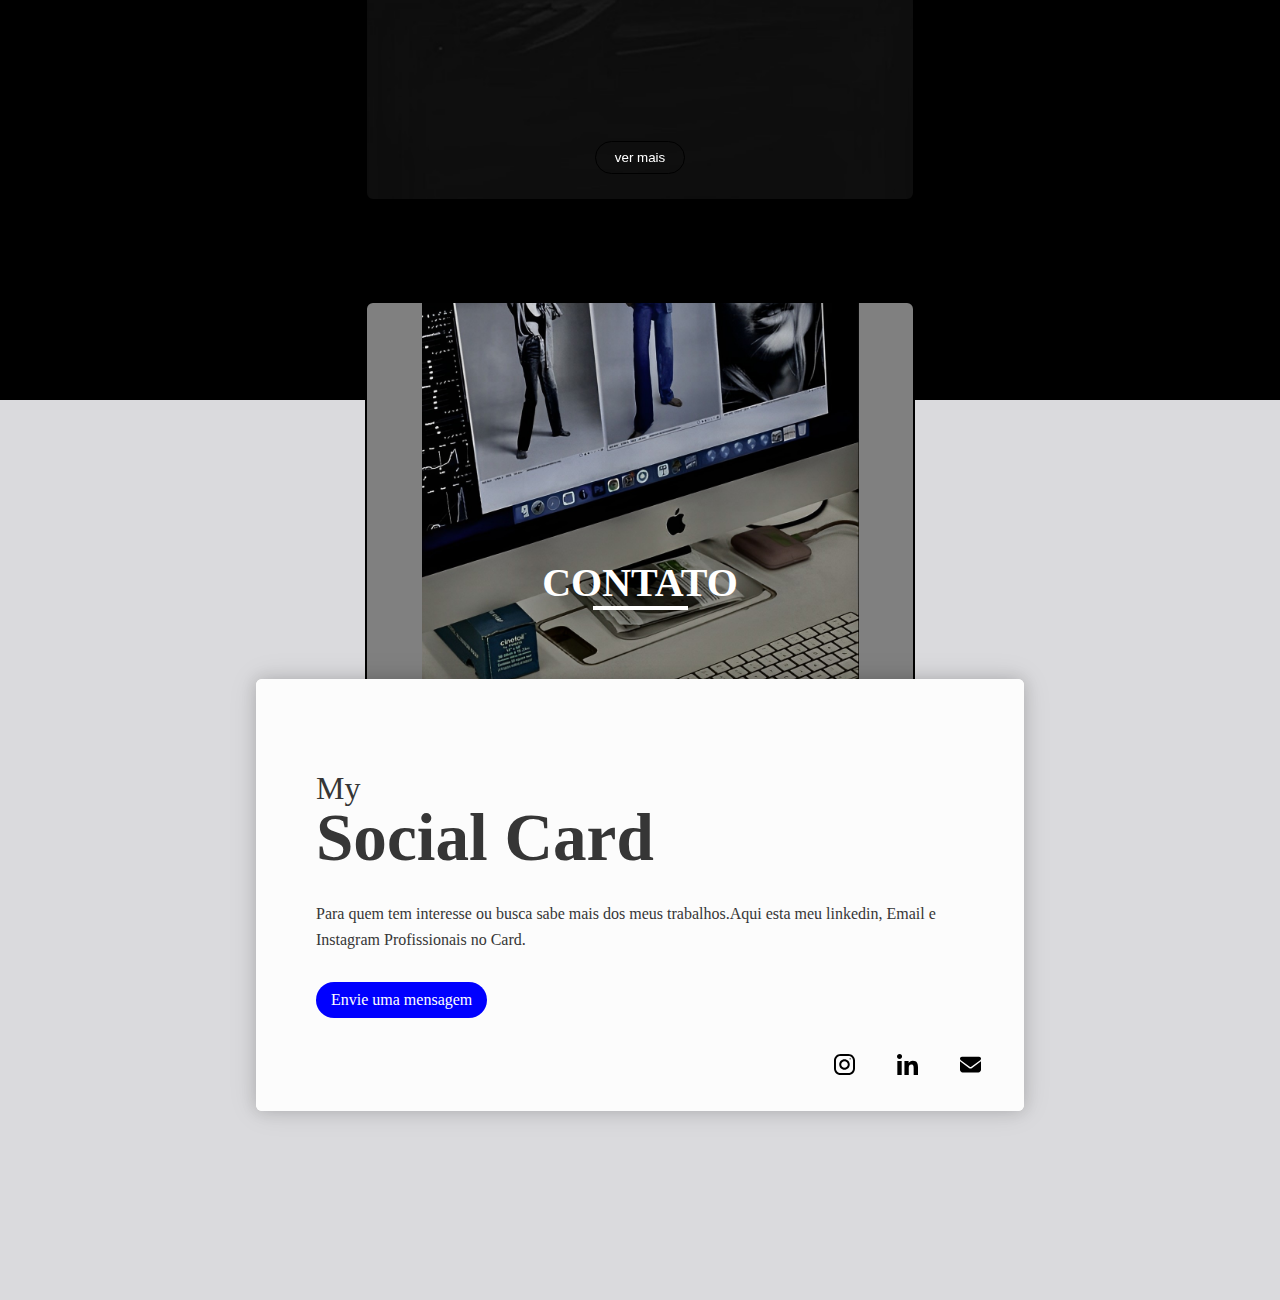
==== commit 0b9ffcf4: "Projetc-Organazion" ====
--- a/Index.html
+++ b/Index.html
@@ -4,10 +4,18 @@
     <meta charset="UTF-8">
     <meta http-equiv="X-UA-Compatible" content="IE=edge">
     <meta name="viewport" content="width=device-width, initial-scale=1.0">
+
     <title>Portfólio</title>
     <link rel=" icon" href="imgs/images.jpeg.jpg" type="img/">
+
     <link rel="stylesheet" href="css/style.css">
+
+    <link rel="preconnect" href="https://fonts.googleapis.com">
+    <link rel="preconnect" href="https://fonts.gstatic.com" crossorigin>
+    <link href="https://fonts.googleapis.com/css2?family=Lobster&display=swap" rel="stylesheet">
+    
     <script src="https://kit.fontawesome.com/90dd3151ae.js" crossorigin="anonymous"></script>
+
     <script src="js/index.js" defer></script>
     <script src="js/scroll.js" defer></script>
 </head>
@@ -56,7 +64,7 @@
                 <div class="sobre-card">
                     <img src="imgs/Avatar.jpeg" alt="perfil_Israel" class="sobre-perfil">
                     <h2>Progamador: Font-end junior</h2>
-                    <p>Trabalho com sites e aplicativos tanto web como mobile.</p>
+                    <p>Trabalho com sites web e aplicativos mobile.</p>
                 </div>
             </div>
         </div>
@@ -90,7 +98,7 @@
                 <div class="conhecimento">
                     <div class="conhecimento-header">
                         <img src="https://img.icons8.com/ios/50/FFFFFF/java-coffee-cup-logo--v1.png"/>
-                        <!-- <i class="fas fa-pencil-alt"></i> -->
+                        <i class="fa-brands fa-java"></i>
                         <h3>Java</h3>
                     </div>
                     <div class="conhecimento-text">
@@ -110,8 +118,7 @@
             </div>
         <div class="conhecimento">
             <div class="conhecimento-header">
-                <!-- <i class="fab fa-bootstrap"></i> -->
-                <img src="https://img.icons8.com/dotty/80/FFFFFF/react.png"/>
+                <i class="fa-brands fa-react"></i>
                 <h3>React-Native</h3>
             </div>
             <div class="conhecimento-text">
@@ -173,7 +180,7 @@
                        My<span class="c-card__title-emphasis">Social Card</span>
                    </h1>
    
-                   <p class="c-card__explanation">Para quem ser interresou nos meus trabalhos e quiser alguma parceria estarei deixando meu linkedin,Email e Instagram Profissionais no Card.</p>
+                   <p class="c-card__explanation">Para quem tem interesse ou busca sabe mais dos meus trabalhos.Aqui esta meu linkedin, Email e Instagram Profissionais no Card.</p>
    
                    <a href="#" class="c-button">Envie uma mensagem</a>
                </div>
@@ -184,9 +191,9 @@
                     Meu  <span class="c-card__title-emphasis">Instagram</span>
                   </h1>
    
-                  <p class="c-card__explanation">Instagram Profissional: </p>
-   
-                  <a href="#" class="c-button">Ir para meu Instagram</a>
+                  <p class="c-card__explanation">Instagram Profissional: israelpimaz12 </p>
+   
+                  <a href="https://www.instagram.com/israelpimaz12/" class="c-button">Ir para meu Instagram</a>
               </div>
             </article>
        <article class="c-card c-card--linkedin js-card">
@@ -196,20 +203,20 @@
                </span>
               </h1>
    
-              <p class="c-card__explanation">Linkedin:</p>
+              <p class="c-card__explanation">Linkedin: Israel Coimbra de Pina</p>
               <link rel="stylesheet" href="linkedin.com/in/israel-coimbra-de-pina-65b258231"/>
              
    
-              <a href="#" class="c-button">Ir para meu Linkedin</a>
+              <a href="https://www.linkedin.com/in/israel-coimbra-de-pina-65b258231/" class="c-button">Ir para meu Linkedin</a>
             </div>
           </article>
          <article class="c-card c-card--twitter js-card">
            <div class="c-card-content">
             <h1 class="c-card__title">
-             É meu  <span class="c-card__title-emphasis">Email</span>
+             Contado do meu  <span class="c-card__title-emphasis">Email</span>
             </h1>
    
-           <p class="c-card__explanation">Email Profissional para Contato: israelcoimbra4142@gmail.com</p>
+           <p class="c-card__explanation">Email Profissional para Contato: israelcoimbra4142@gmail.com ou israelpina047@gmail.com</p>
    
            <a href="#" class="c-button">Ir para meu Email</a>
          </div>
--- a/css/style.css
+++ b/css/style.css
@@ -511,7 +511,7 @@
 }
 
 .c-button {
-  background: black;
+  background: blue;
   border-radius: 30px;
   color: #fff;
   display: inline-block;
@@ -524,7 +524,7 @@
 }
 
 .c-button:hover {
-  background-color: gray;
+  background-color: #00ffff;
   -webkit-transition: all 90ms ease-out;
   transition: all 90ms ease-out;
 }
@@ -574,7 +574,7 @@
 }
 
 .c-card--index {
-  background-color: whitesmoke;
+  background-color: #fcfcfc;
   color: #363636;
 }
 
@@ -585,11 +585,11 @@
 }
 
 .c-card--instagram .c-button {
-  background: #363636;
+  background: #4f5bd5;
 }
 
 .c-card--instagram .c-button:hover {
-  background-color: black;
+  background-color: #646eda;
 }
 
 .c-card--linkedin {
@@ -604,8 +604,7 @@
 }
 
 .c-card--linkedin .c-button:hover {
-  background-color: #0d1c4a;
-  color: white;
+  background-color: #d6d6d6;
 }
 
 .c-card--twitter {
@@ -620,8 +619,7 @@
 }
 
 .c-card--twitter .c-button:hover {
-  background-color: limegreen;
-  color: red;
+  background-color: #e3e3e3;
 }
 
 .c-card__title {
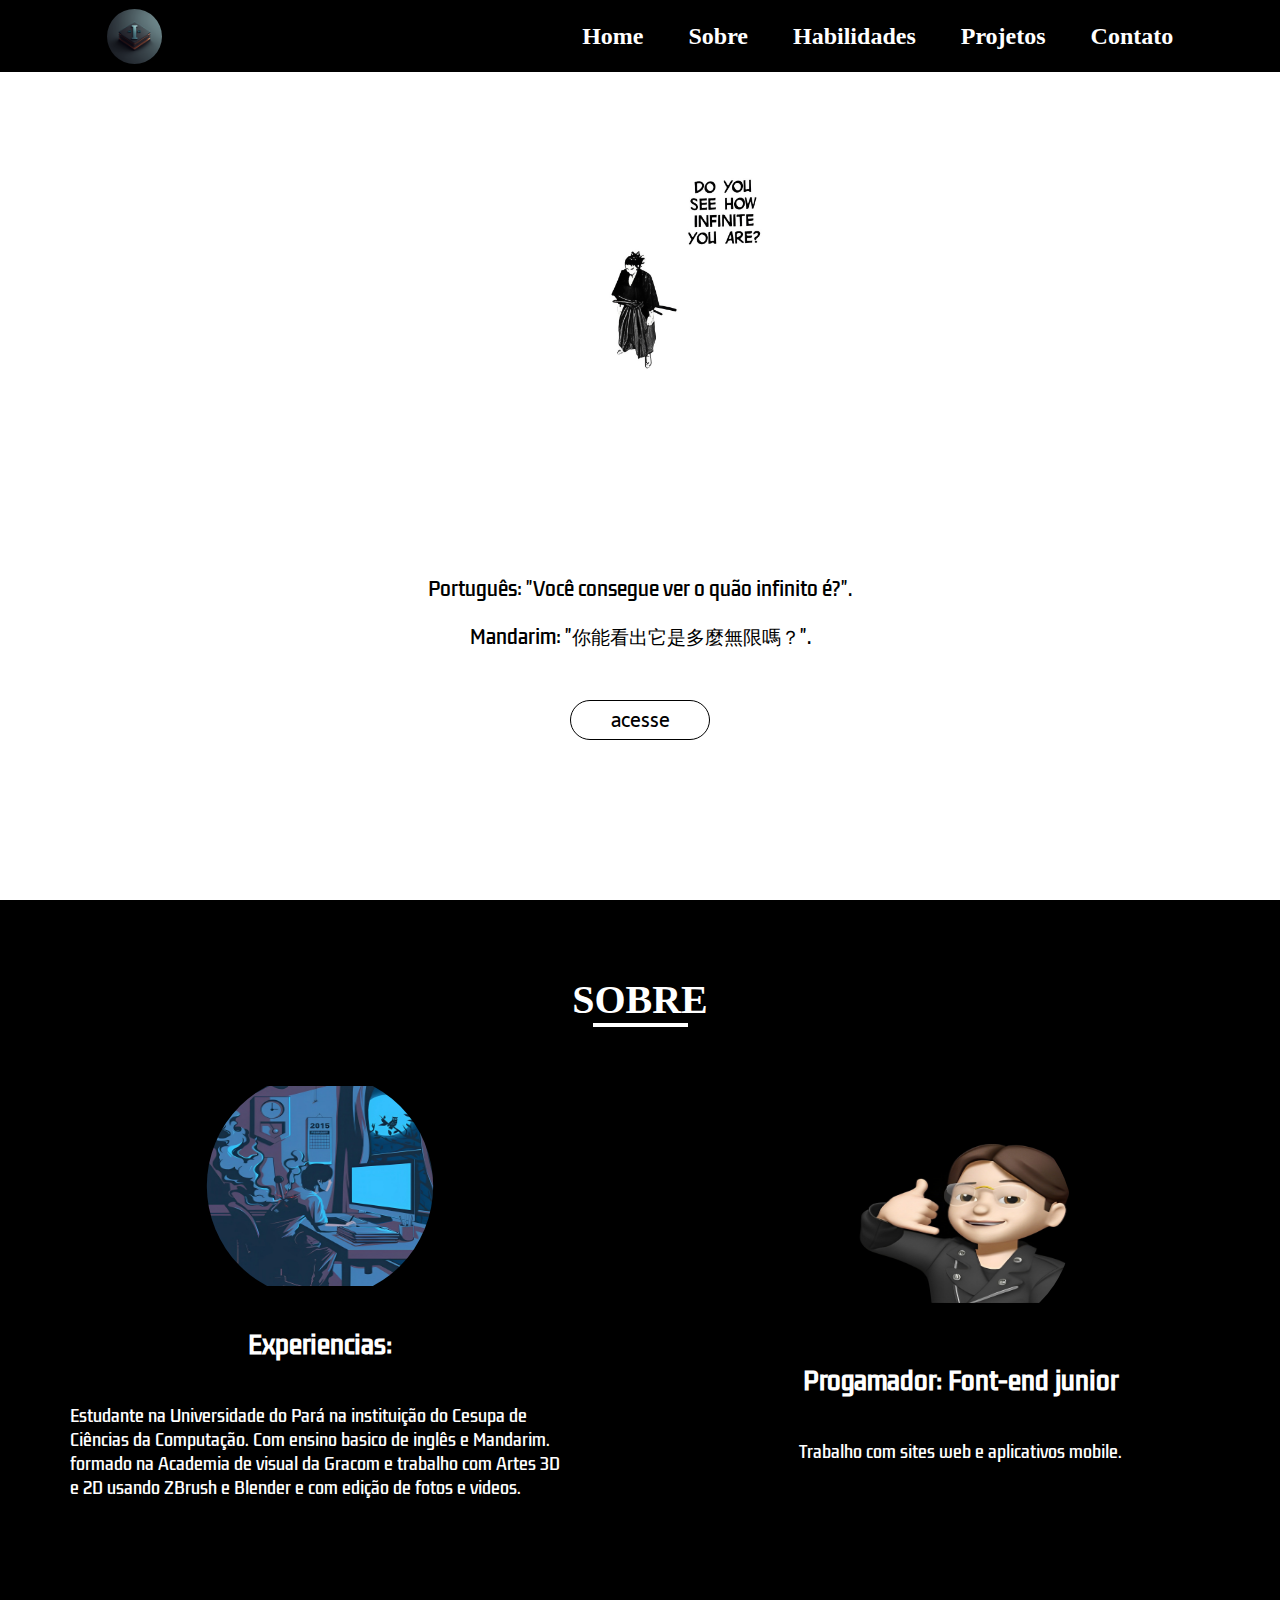
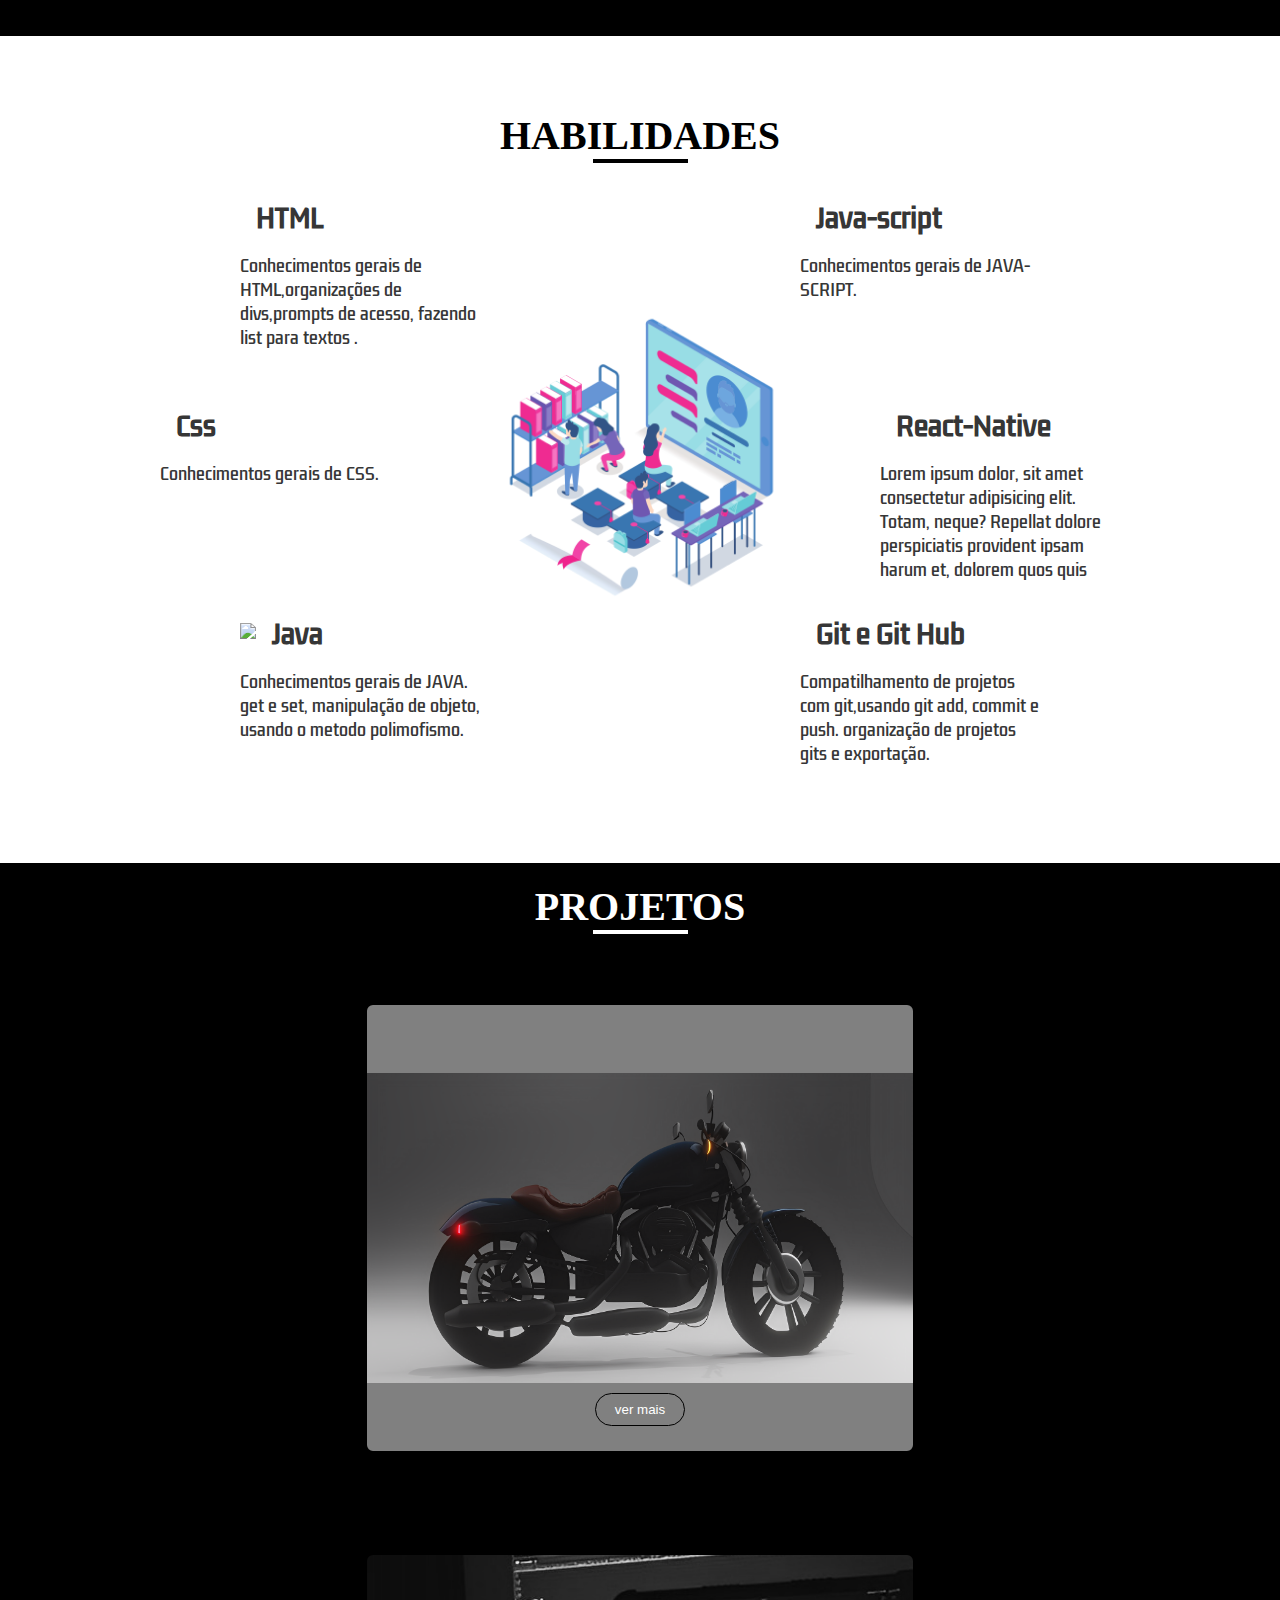
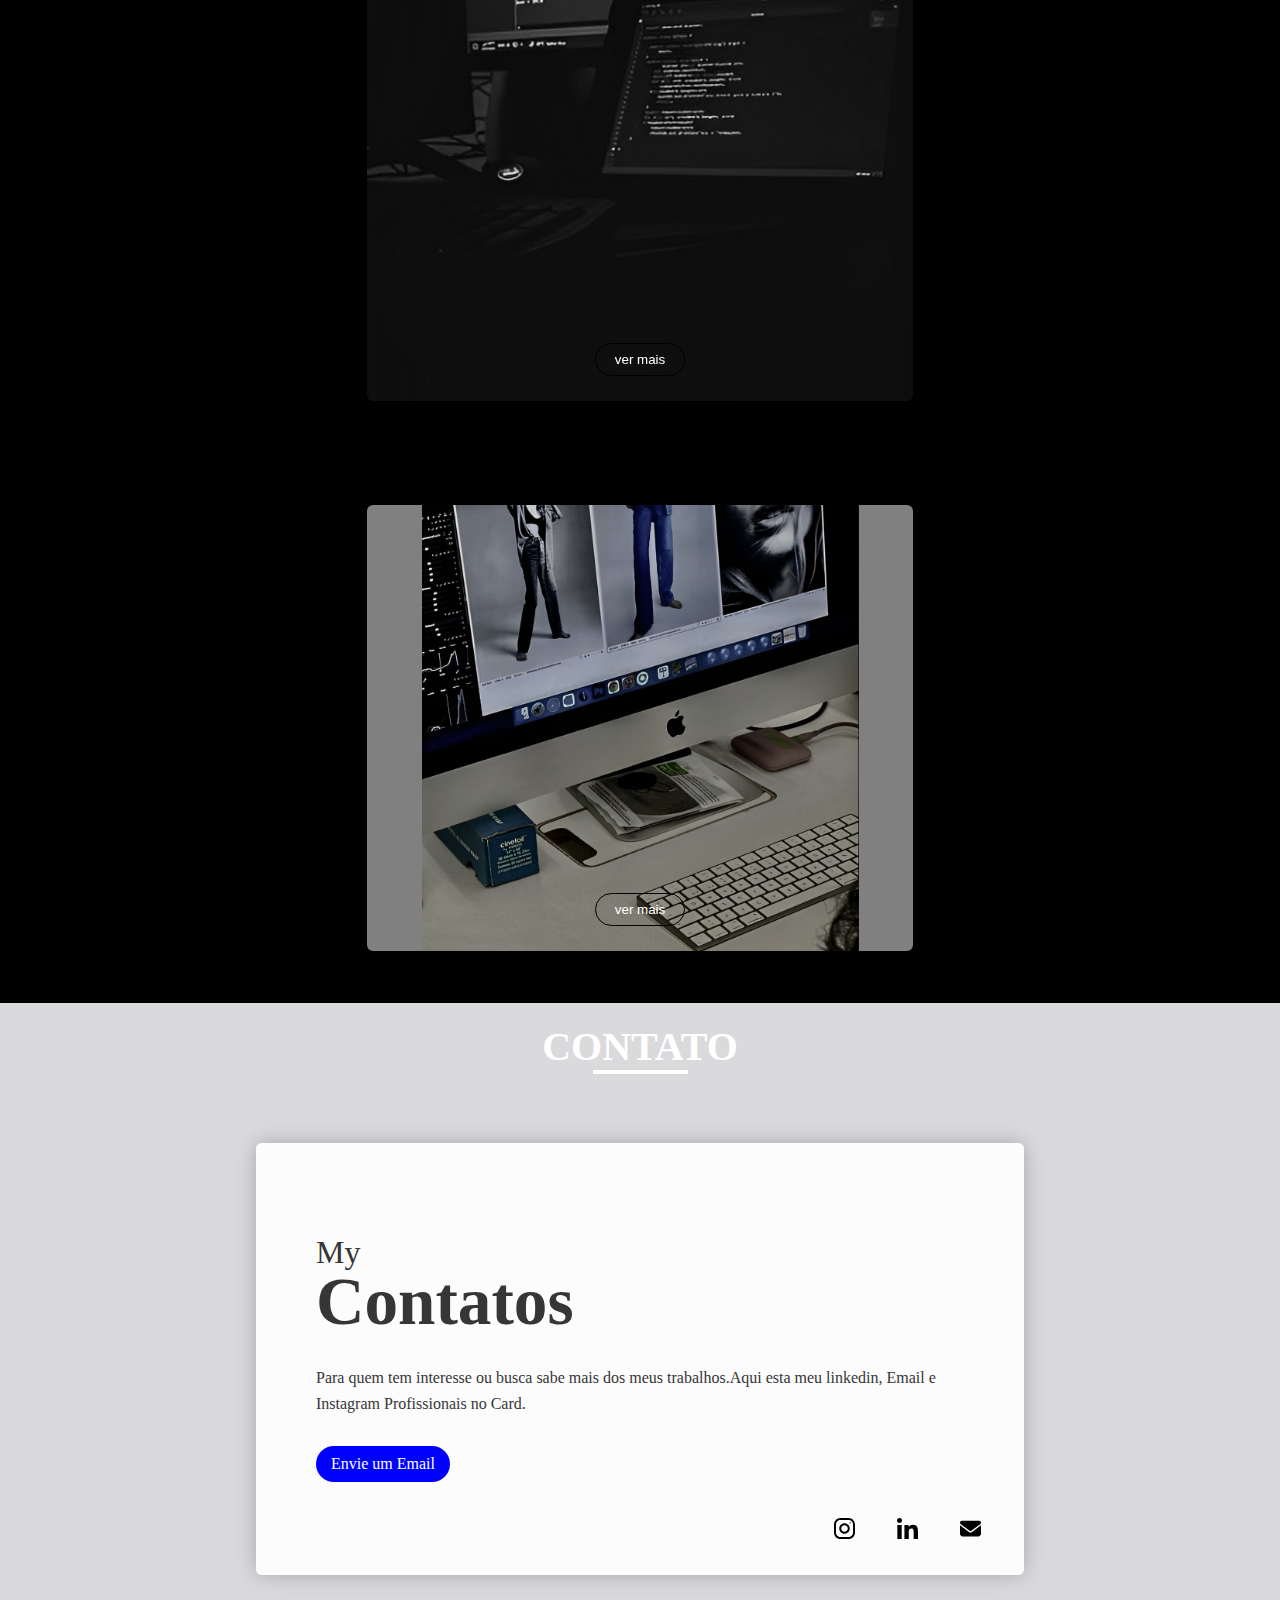
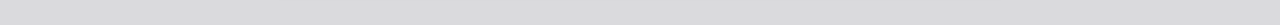
==== commit 0d21b2d0: "Project Dlc" ====
--- a/Index.html
+++ b/Index.html
@@ -70,7 +70,7 @@
         </div>
          <!------------------------------------------- FIM SOBRE ------------------------------------------->
         <div class="habilidades-sessao" id="habilidade">
-            <div class="titulo">
+            <div class="titulo titulo-preto">
                 <h2>Habilidades</h2>
                 <div class="linha"></div>
             </div>
@@ -91,7 +91,7 @@
                             <h3>Css</h3>
                         </div>
                         <div class="conhecimento-text">
-                            <p>Conhecimentos gerais de CSS como mudar cores,manipulação de textos, organição de texto,fontes de textos, tamanho de telas e imagens,animação de textos e imagens com keyframes.
+                            <p>Conhecimentos gerais de CSS.
                             </p>
                         </div>
                     </div>
@@ -112,7 +112,7 @@
                     <h3>Java-script</h3>
                 </div>
                 <div class="conhecimento-text">
-                    <p>Conhecimentos gerais de JAVA-SCRIPT,pegando o html para manipulação,organição em function, usando laços de repetição como for e while,usando codicionais como if e else e manipulação de Array e objeto.
+                    <p>Conhecimentos gerais de JAVA-SCRIPT.
                     </p>
                 </div>
             </div>
@@ -122,7 +122,7 @@
                 <h3>React-Native</h3>
             </div>
             <div class="conhecimento-text">
-                <p>Conhecimentos basicos de Rect,organização de  pastas. manipulação de imgs e dados.
+                <p>Lorem ipsum dolor, sit amet consectetur adipisicing elit. Totam, neque? Repellat dolore perspiciatis provident ipsam harum et, dolorem quos quis
                 </p>
     </div>
       </div>
@@ -172,17 +172,17 @@
             <div class="titulo"> 
                 <h2>Contato</h2>
                 <div class="linha"></div>
-            </div>
+            </div> 
             <div class="l-main">
             <article class="c-card c-card--index js-card">
                 <div class="c-card-content">
                    <h1 class="c-card__title">
-                       My<span class="c-card__title-emphasis">Social Card</span>
+                       My<span class="c-card__title-emphasis">Contatos</span>
                    </h1>
    
                    <p class="c-card__explanation">Para quem tem interesse ou busca sabe mais dos meus trabalhos.Aqui esta meu linkedin, Email e Instagram Profissionais no Card.</p>
    
-                   <a href="#" class="c-button">Envie uma mensagem</a>
+                   <a href="#" class="c-button">Envie um Email</a>
                </div>
          </article>
                <article class="c-card c-card--instagram js-card">
--- a/css/style.css
+++ b/css/style.css
@@ -173,7 +173,6 @@
 }
 
 .sobre {
-  height: 100vh;
   width: 100%;
   background: black;
   display: -webkit-box;
@@ -246,10 +245,11 @@
 
 .habilidades-sessao {
   background: white;
-  height: 100vh;
+  padding: 3.5rem 0;
 }
 
 .habilidades-sessao .conhecimentos {
+  margin-top: 1vh;
   height: 100%;
   display: -ms-grid;
   display: grid;
@@ -356,8 +356,83 @@
   height: 100%;
 }
 
+@media (max-width: 1312px) {
+  .habilidades-sessao .conhecimentos .conhecimento .conhecimento-header h3 {
+    font-size: 1.6rem;
+  }
+  .habilidades-sessao .conhecimentos .conhecimento .conhecimento-header i {
+    font-size: 2rem;
+  }
+}
+
+@media (max-width: 1067px) {
+  .habilidades-sessao .conhecimentos .conhecimento .conhecimento-header h3 {
+    font-size: 1.3rem;
+  }
+  .habilidades-sessao .conhecimentos .conhecimento .conhecimento-header i {
+    font-size: 1.8rem;
+  }
+  .habilidades-sessao .conhecimentos .conhecimento:nth-child(1) {
+    -ms-grid-column: 3;
+    -ms-grid-column-span: 4;
+    grid-column: 3/7;
+    -ms-grid-row: 1;
+    -ms-grid-row-span: 2;
+    grid-row: 1/3;
+  }
+  .habilidades-sessao .conhecimentos .conhecimento:nth-child(2) {
+    -ms-grid-column: 2;
+    -ms-grid-column-span: 4;
+    grid-column: 2/6;
+    -ms-grid-row: 3;
+    -ms-grid-row-span: 2;
+    grid-row: 3/5;
+  }
+  .habilidades-sessao .conhecimentos .conhecimento:nth-child(3) {
+    -ms-grid-column: 3;
+    -ms-grid-column-span: 4;
+    grid-column: 3/7;
+    grid-row: 5/-1;
+  }
+  .habilidades-sessao .conhecimentos .conhecimento:nth-child(4) {
+    -ms-grid-column: 11;
+    -ms-grid-column-span: 4;
+    grid-column: 11/15;
+    -ms-grid-row: 1;
+    -ms-grid-row-span: 2;
+    grid-row: 1/3;
+  }
+  .habilidades-sessao .conhecimentos .conhecimento:nth-child(5) {
+    -ms-grid-column: 12;
+    -ms-grid-column-span: 4;
+    grid-column: 12/16;
+    -ms-grid-row: 3;
+    -ms-grid-row-span: 2;
+    grid-row: 3/5;
+  }
+  .habilidades-sessao .conhecimentos .conhecimento:nth-child(6) {
+    -ms-grid-column: 11;
+    -ms-grid-column-span: 4;
+    grid-column: 11/15;
+    grid-row: 5/-1;
+  }
+  .habilidades-sessao .conhecimentos .conhecimentos-img {
+    height: 60%;
+    width: 60%;
+  }
+}
+
+@media (max-width: 850px) {
+  .habilidades-sessao .conhecimentos .conhecimento .conhecimento-text p {
+    font-size: 0.9rem;
+  }
+  .habilidades-sessao .conhecimentos .conhecimentos-img {
+    height: 50%;
+    width: 50%;
+  }
+}
+
 .projetos {
-  height: 100vh;
   width: 100%;
   display: -webkit-box;
   display: -ms-flexbox;
@@ -477,7 +552,6 @@
 
 .contato {
   background: #dadadd;
-  height: 100vh;
   width: 100%;
   display: -webkit-box;
   display: -ms-flexbox;
@@ -508,6 +582,42 @@
 
 .contato .l-main h2 {
   color: black;
+}
+
+@media (max-width: 900px) {
+  .contato .l-main {
+    width: 708px;
+    height: 372px;
+  }
+}
+
+@media (max-width: 800px) {
+  .contato .l-main {
+    width: 658px;
+    height: 322px;
+  }
+  .c-card__title {
+    font-size: 1.2rem;
+  }
+  .c-card__explanation {
+    font-size: 1.1rem;
+  }
+}
+
+@media (max-width: 700px) {
+  .contato .l-main {
+    width: 430px;
+    height: 430px;
+  }
+  .c-card-content {
+    margin-bottom: 1rem;
+  }
+  .c-card__title {
+    font-size: 1.2rem;
+  }
+  .c-card__explanation {
+    font-size: 1.1rem;
+  }
 }
 
 .c-button {
@@ -625,7 +735,6 @@
 .c-card__title {
   font-weight: normal;
   line-height: 1;
-  margin: 0;
 }
 
 .c-card__title-emphasis {
@@ -748,6 +857,14 @@
   background: white;
 }
 
+.titulo-preto h2 {
+  color: black;
+}
+
+.titulo-preto .linha {
+  background: black;
+}
+
 /* ===KEYFRAMES=== */
 @-webkit-keyframes flutuando {
   0% {
